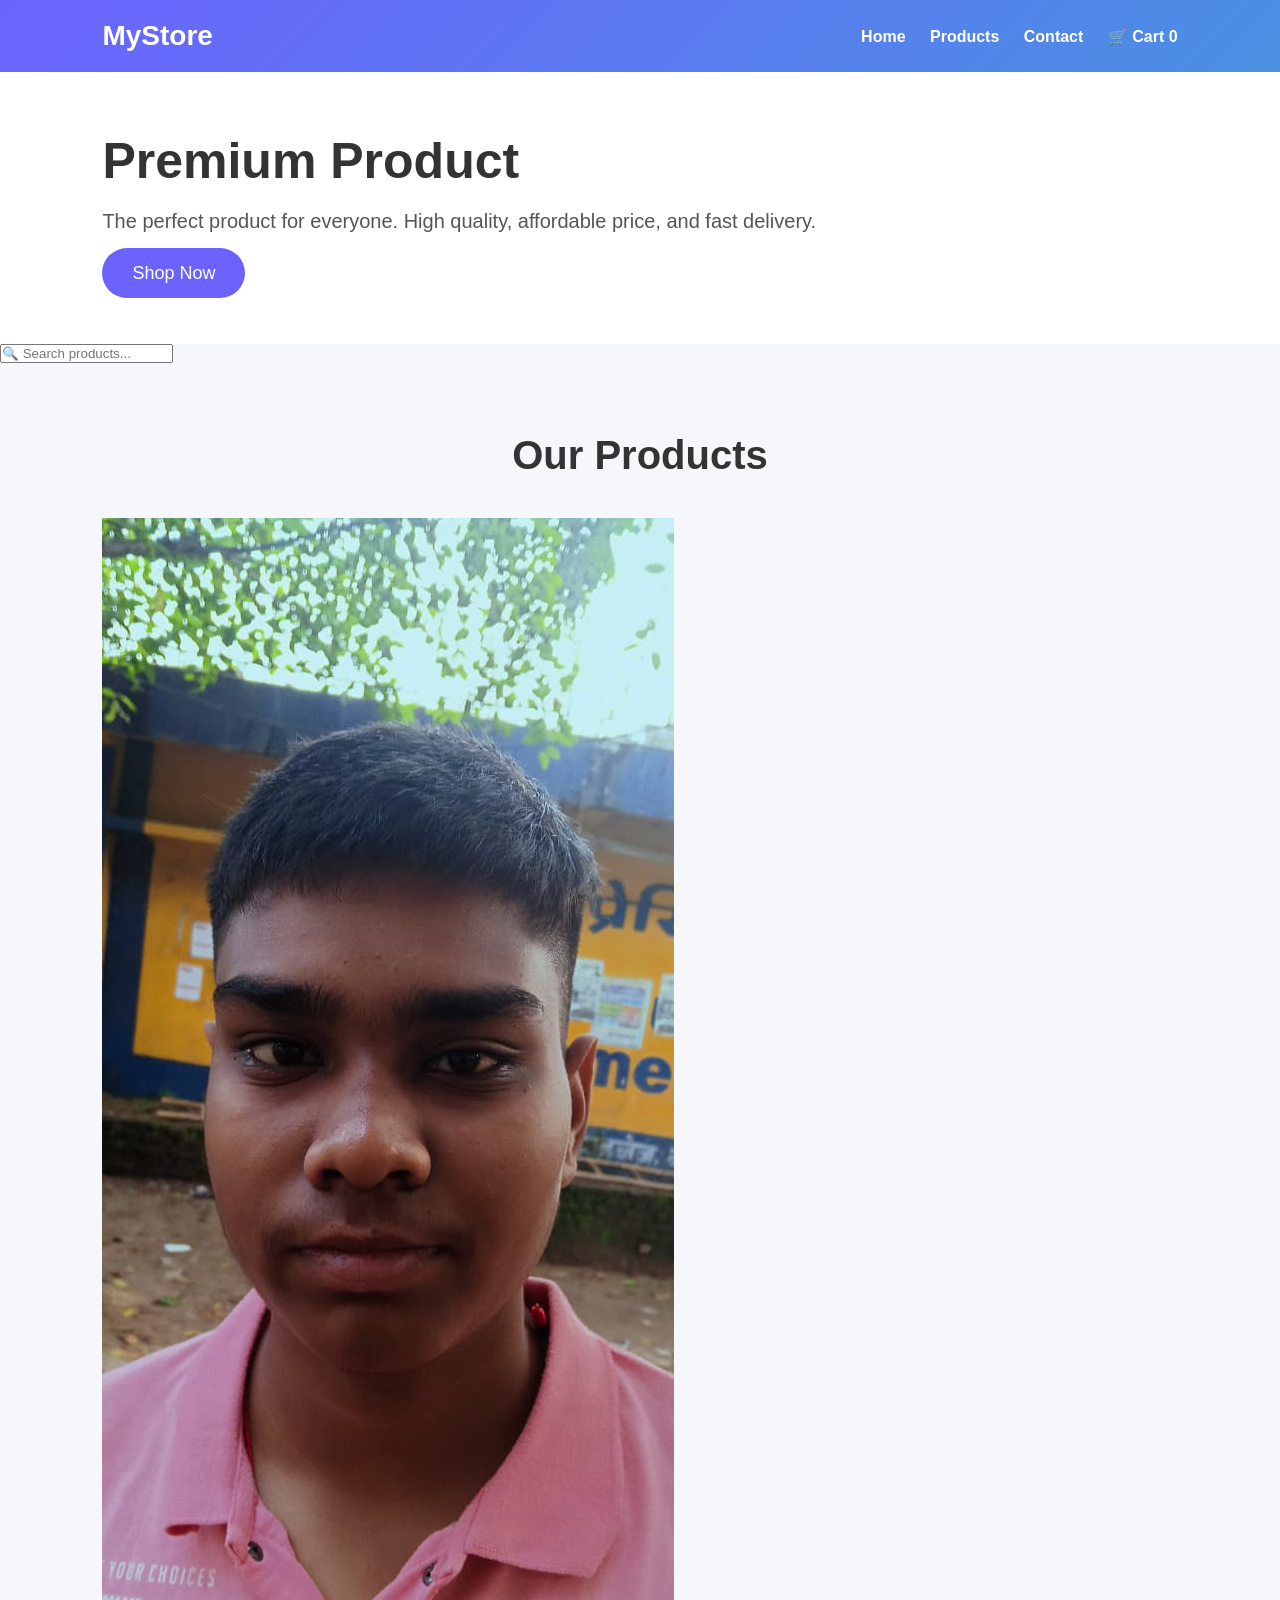
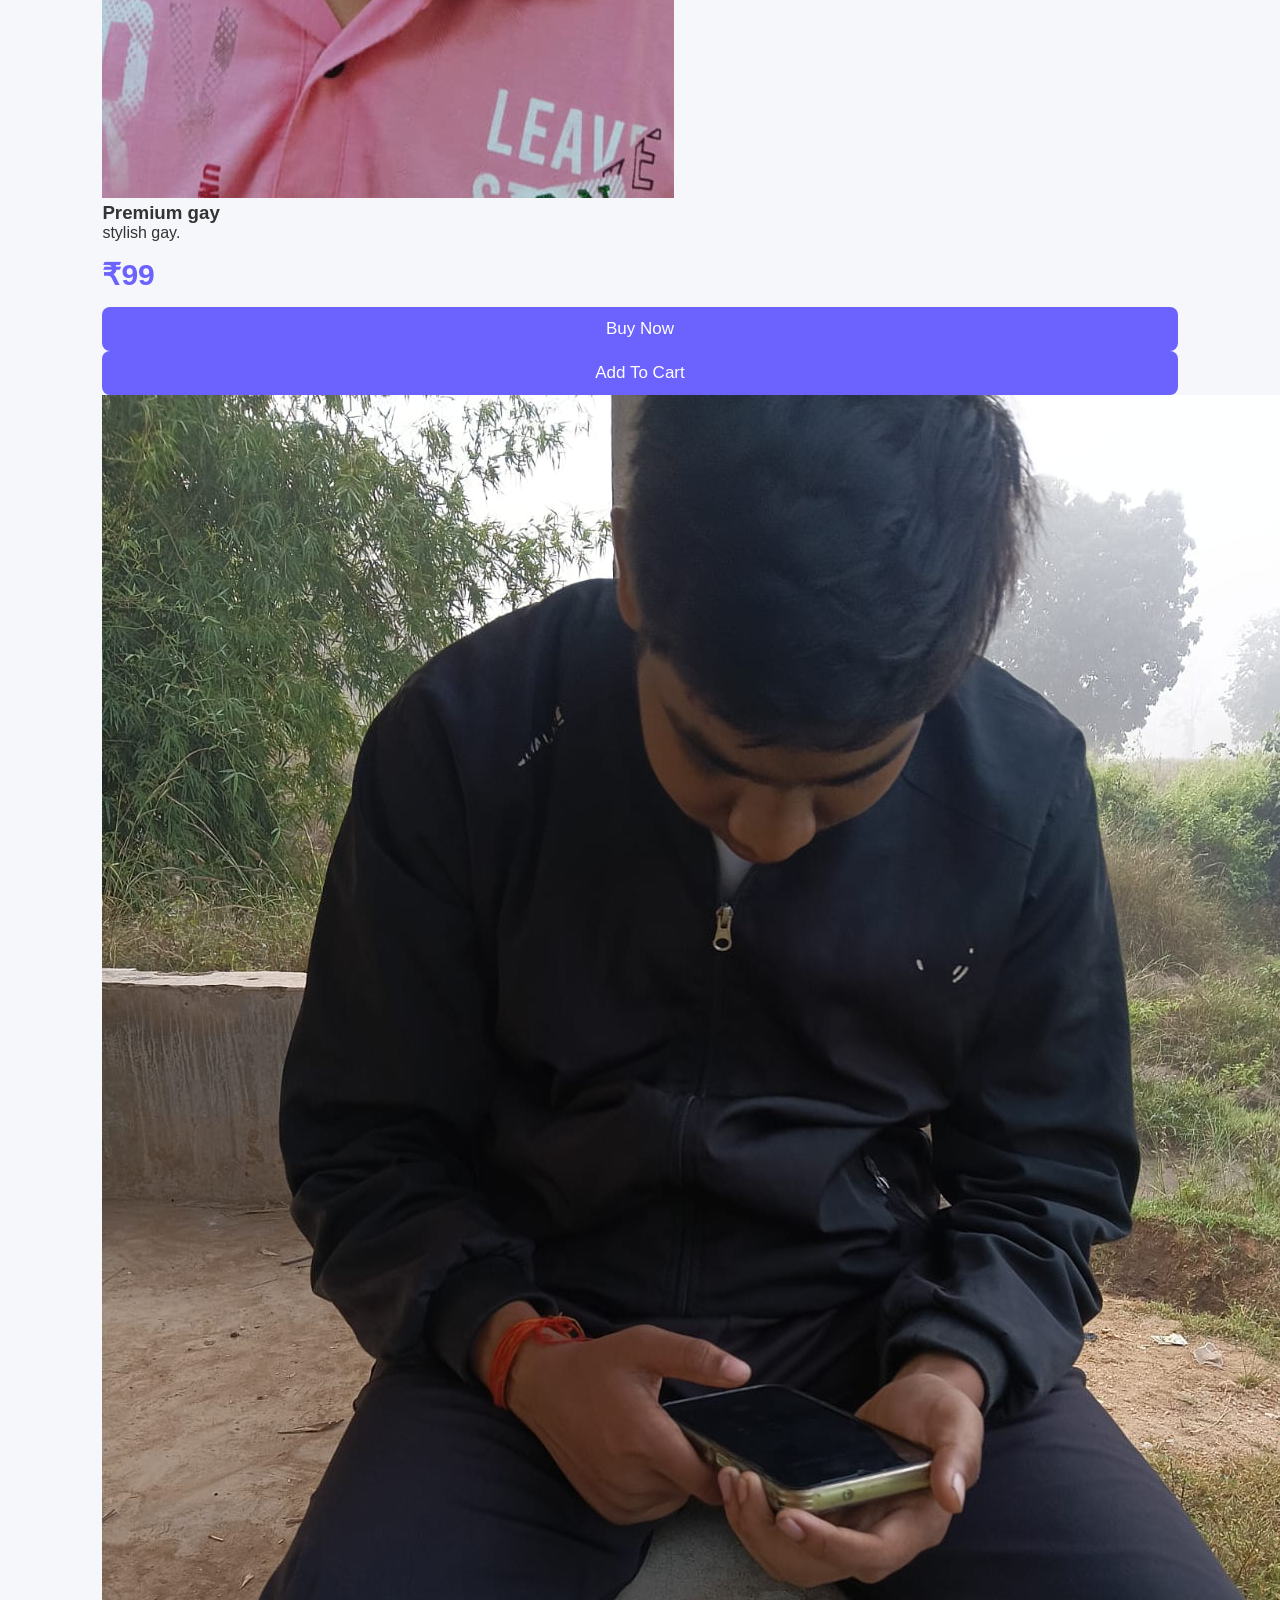
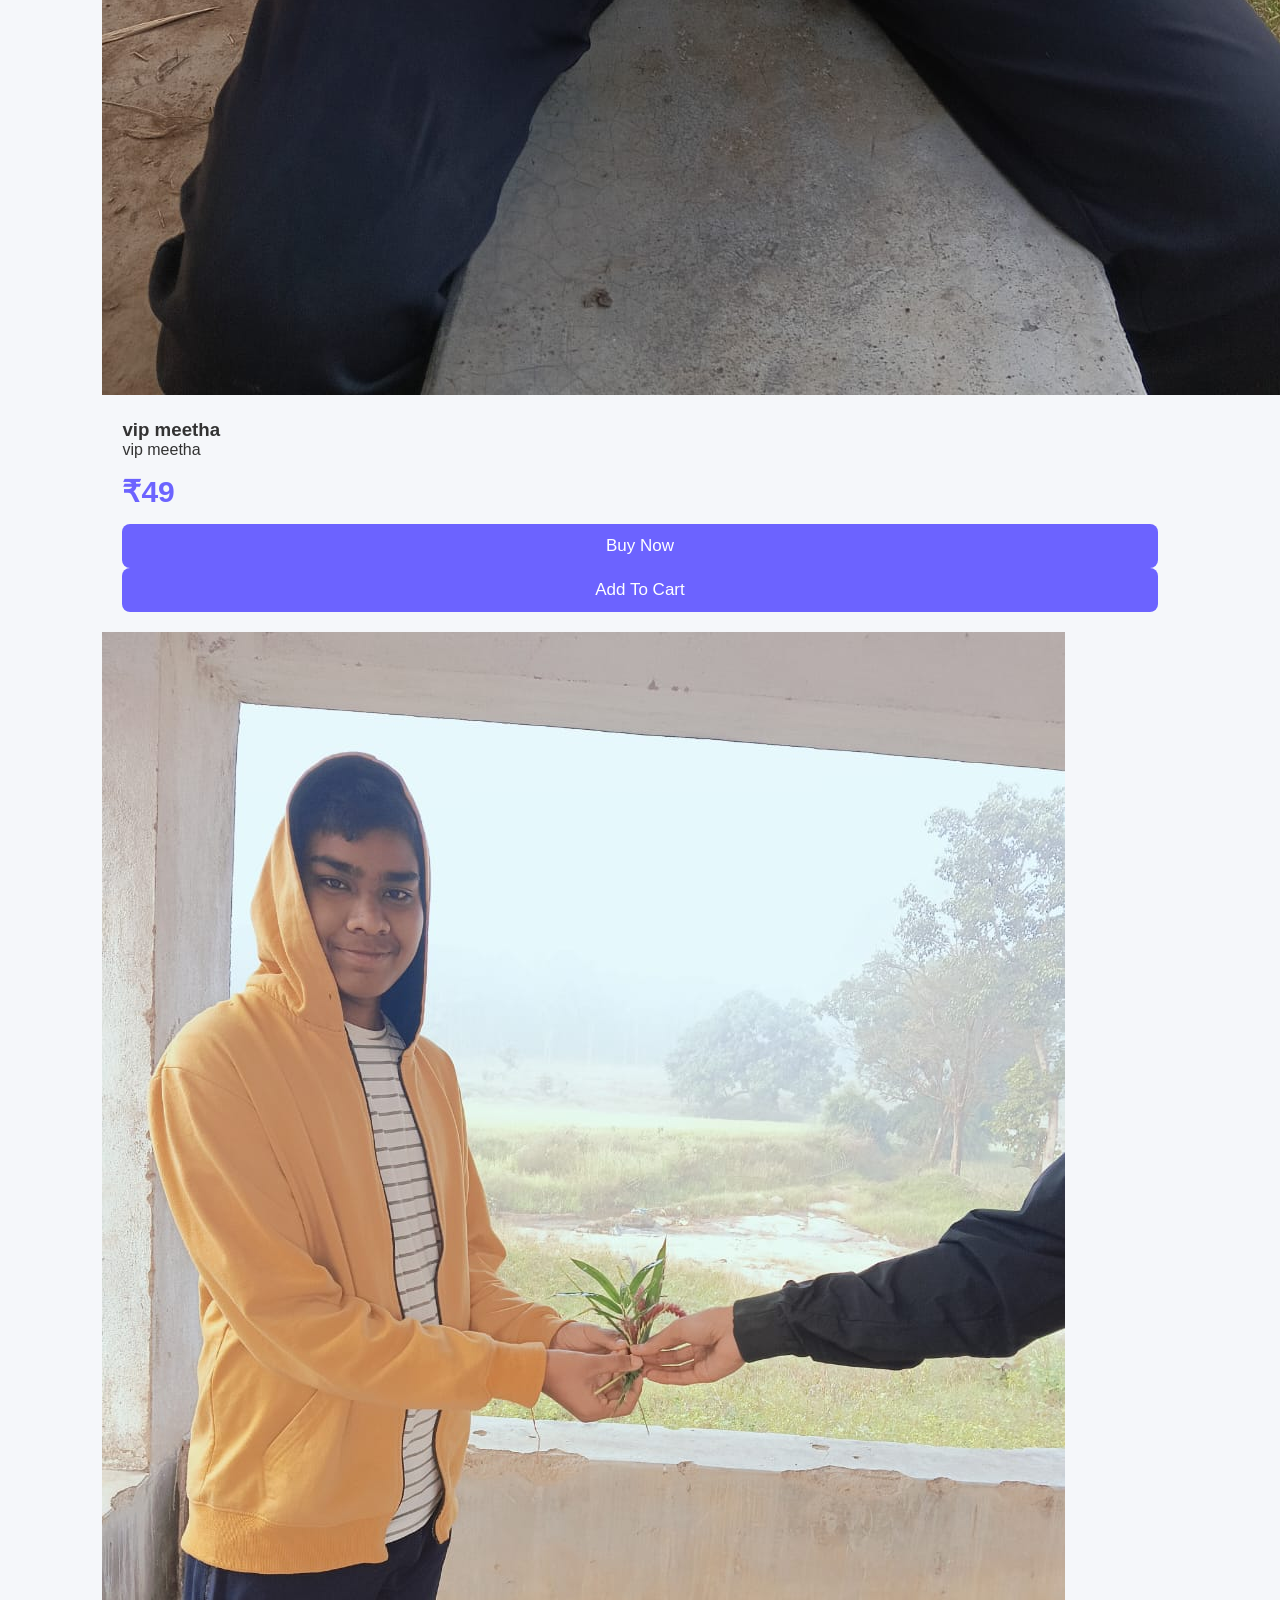
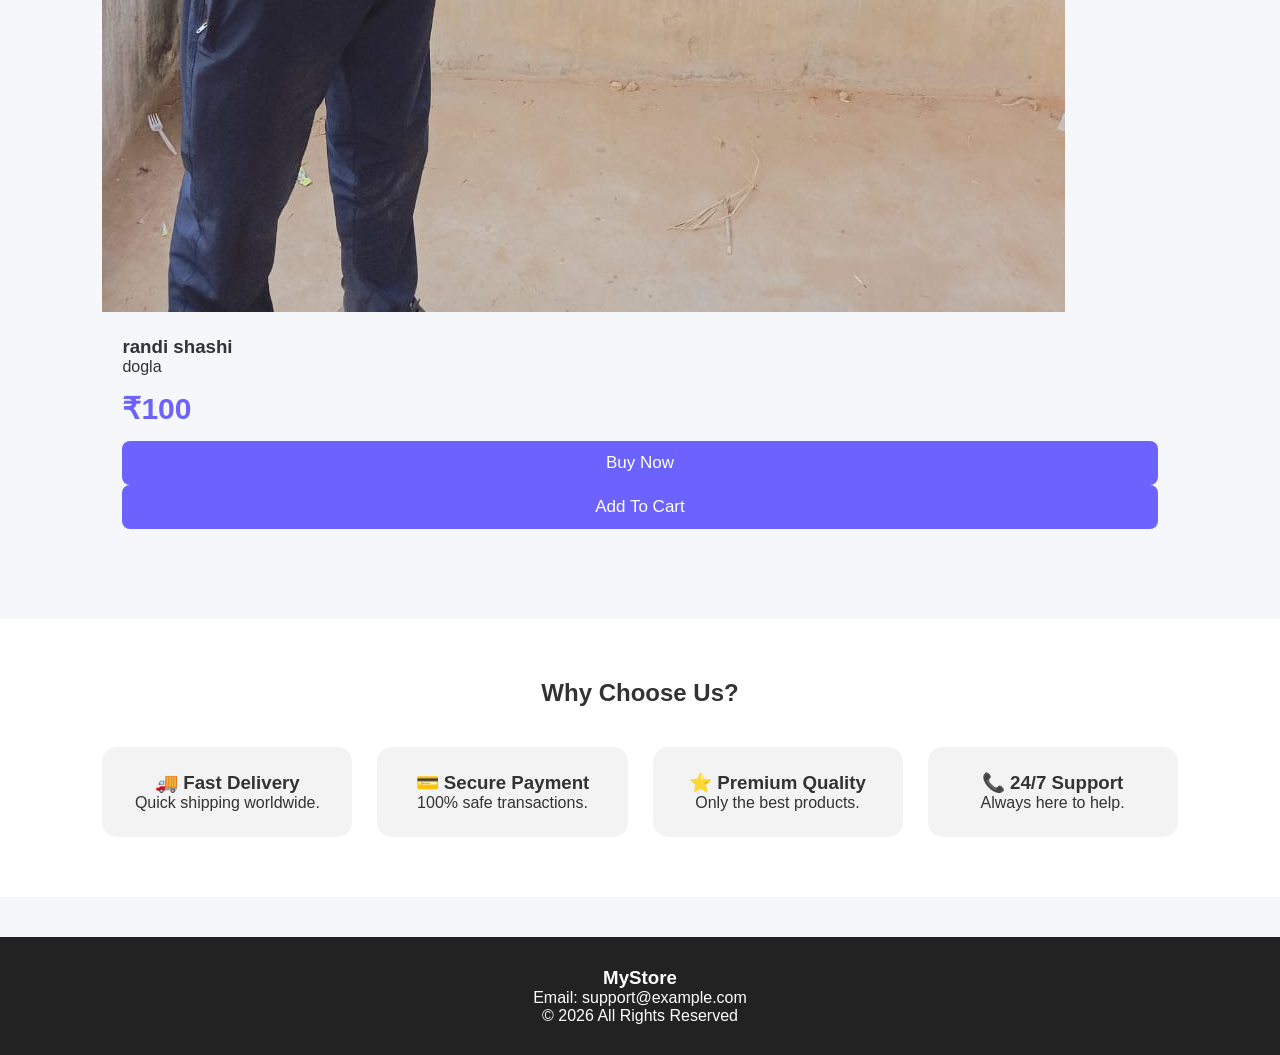
==== index.html @ 614d738a "Add website files" ====
<!DOCTYPE html>
<html lang="en">
<head>
<meta charset="UTF-8">
<meta name="viewport" content="width=device-width, initial-scale=1.0">

<title>Product Store</title>

<style>
*{
margin:0;
padding:0;
box-sizing:border-box;
font-family:Arial,sans-serif;
}

body{
background:#f5f7fa;
color:#333;
}

header{
background:linear-gradient(135deg,#6C63FF,#4A90E2);
color:white;
padding:20px 8%;
display:flex;
justify-content:space-between;
align-items:center;
position:sticky;
top:0;
}

.logo{
font-size:28px;
font-weight:bold;
}

nav a{
color:white;
text-decoration:none;
margin-left:20px;
font-weight:bold;
}

.hero{
display:flex;
flex-wrap:wrap;
align-items:center;
justify-content:center;
padding:60px 8%;
background:white;
}

.hero-text{
flex:1;
min-width:300px;
}

.hero-text h1{
font-size:50px;
margin-bottom:20px;
}

.hero-text p{
font-size:20px;
margin-bottom:30px;
color:#555;
}

.hero img{
width:400px;
max-width:100%;
}

.btn{
background:#6C63FF;
color:white;
padding:15px 30px;
text-decoration:none;
border-radius:30px;
font-size:18px;
transition:.3s;
}

.btn:hover{
background:#4A90E2;
}

.products{
padding:70px 8%;
}

.products h2{
text-align:center;
margin-bottom:40px;
font-size:40px;
}

.grid{
display:grid;
grid-template-columns:repeat(auto-fit,minmax(280px,1fr));
gap:30px;
}

.card{
background:white;
border-radius:15px;
overflow:hidden;
box-shadow:0 10px 20px rgba(0,0,0,.1);
transition:.3s;
}

.card:hover{
transform:translateY(-8px);
}

.card img{
width:100%;
height:250px;
object-fit:cover;
}

.card-content{
padding:20px;
}

.price{
font-size:30px;
font-weight:bold;
color:#6C63FF;
margin:15px 0;
}

.buy{
width:100%;
padding:12px;
border:none;
background:#6C63FF;
color:white;
font-size:17px;
border-radius:8px;
cursor:pointer;
}

.buy:hover{
background:#4A90E2;
}

.features{
padding:60px 8%;
background:white;
text-align:center;
}

.feature-grid{
display:grid;
grid-template-columns:repeat(auto-fit,minmax(220px,1fr));
gap:25px;
margin-top:40px;
}

.feature{
background:#f3f3f3;
padding:25px;
border-radius:15px;
}

footer{
background:#222;
color:white;
text-align:center;
padding:30px;
margin-top:40px;
}

.popup{
position:fixed;
top:50%;
left:50%;
transform:translate(-50%,-50%);
background:white;
padding:30px;
border-radius:15px;
display:none;
box-shadow:0 10px 30px rgba(0,0,0,.3);
text-align:center;
z-index:100;
}

.popup button{
margin-top:20px;
padding:10px 20px;
border:none;
background:#6C63FF;
color:white;
cursor:pointer;
}
</style>

</head>
<body>

<header class="navbar">

    <div class="logo">MyStore</div>

    <nav>
        <a href="index.html">Home</a>
        <a href="products.html">Products</a>
        <a href="contact.html">Contact</a>
        <a href="cart.html">
            🛒 Cart
            <span id="cart-count">0</span>
        </a>
    </nav>

</header>

<section class="hero">

    <div class="hero-text">

        <h1>Premium Product</h1>

        <p>
            The perfect product for everyone.
            High quality, affordable price,
            and fast delivery.
        </p>

        <a href="#products" class="btn">Shop Now</a>

    </div>


</section>

<!-- Search Bar -->
<section class="search-box">

    <input
        type="text"
        id="search"
        placeholder="🔍 Search products..."
        onkeyup="searchProducts()">

</section>

<!-- Products -->
<section class="products" id="products">

<h2>Our Products</h2>

<div class="card product-card" data-category="gay"></div>
<img src="images/product1.jpeg" alt="gay">

<h3>Premium gay</h3>

<p>stylish gay.</p>

<div class="price">₹99</div>

<button class="buy" onclick="buyNow()">Buy Now</button>
<button class="buy"
onclick="addCart('gay',99,'images/product1.jpg')">
Add To Cart
</button>

</div>

</div>

<div class="card product-card" data-category="meetha"></div>
<img src="images/product2.jpeg" alt="meetha">
<div class="card-content">

<h3>vip meetha</h3>

<p>vip meetha</p>

<div class="price">₹49</div>

<button class="buy" onclick="buyNow()">Buy Now</button>
<button class="buy"
onclick="addCart('meetha',149,'images/product2.jpg')">
Add To Cart
</button>

</div>

</div>

<div class="card product-card" data-category="randi"></div>
<img src="images/product3.jpeg" alt="randi">

<div class="card-content">

<h3>randi shashi</h3>

<p>dogla </p>

<div class="price">₹100</div>

<button class="buy" onclick="buyNow()">Buy Now</button>
<button class="buy"
onclick="addCart('randi',100,'images/product3.jpg')">
Add To Cart
</button>


</div>

</div>

</div>

</section>

<section class="features">

<h2>Why Choose Us?</h2>

<div class="feature-grid">

<div class="feature">
<h3>🚚 Fast Delivery</h3>
<p>Quick shipping worldwide.</p>
</div>

<div class="feature">
<h3>💳 Secure Payment</h3>
<p>100% safe transactions.</p>
</div>

<div class="feature">
<h3>⭐ Premium Quality</h3>
<p>Only the best products.</p>
</div>

<div class="feature">
<h3>📞 24/7 Support</h3>
<p>Always here to help.</p>
</div>

</div>

</section>

<footer>

<h3>MyStore</h3>

<p>Email: support@example.com</p>

<p>© 2026 All Rights Reserved</p>

</footer>

<div class="popup" id="popup">

<h2>Thank You!</h2>

<p>Your order request has been received.</p>

<button onclick="closePopup()">Close</button>

</div>

<script>

function buyNow(){
document.getElementById("popup").style.display="block";
}

function closePopup(){
document.getElementById("popup").style.display="none";
}

</script>

<script src="js/app.js"></script>
</body>
</html>
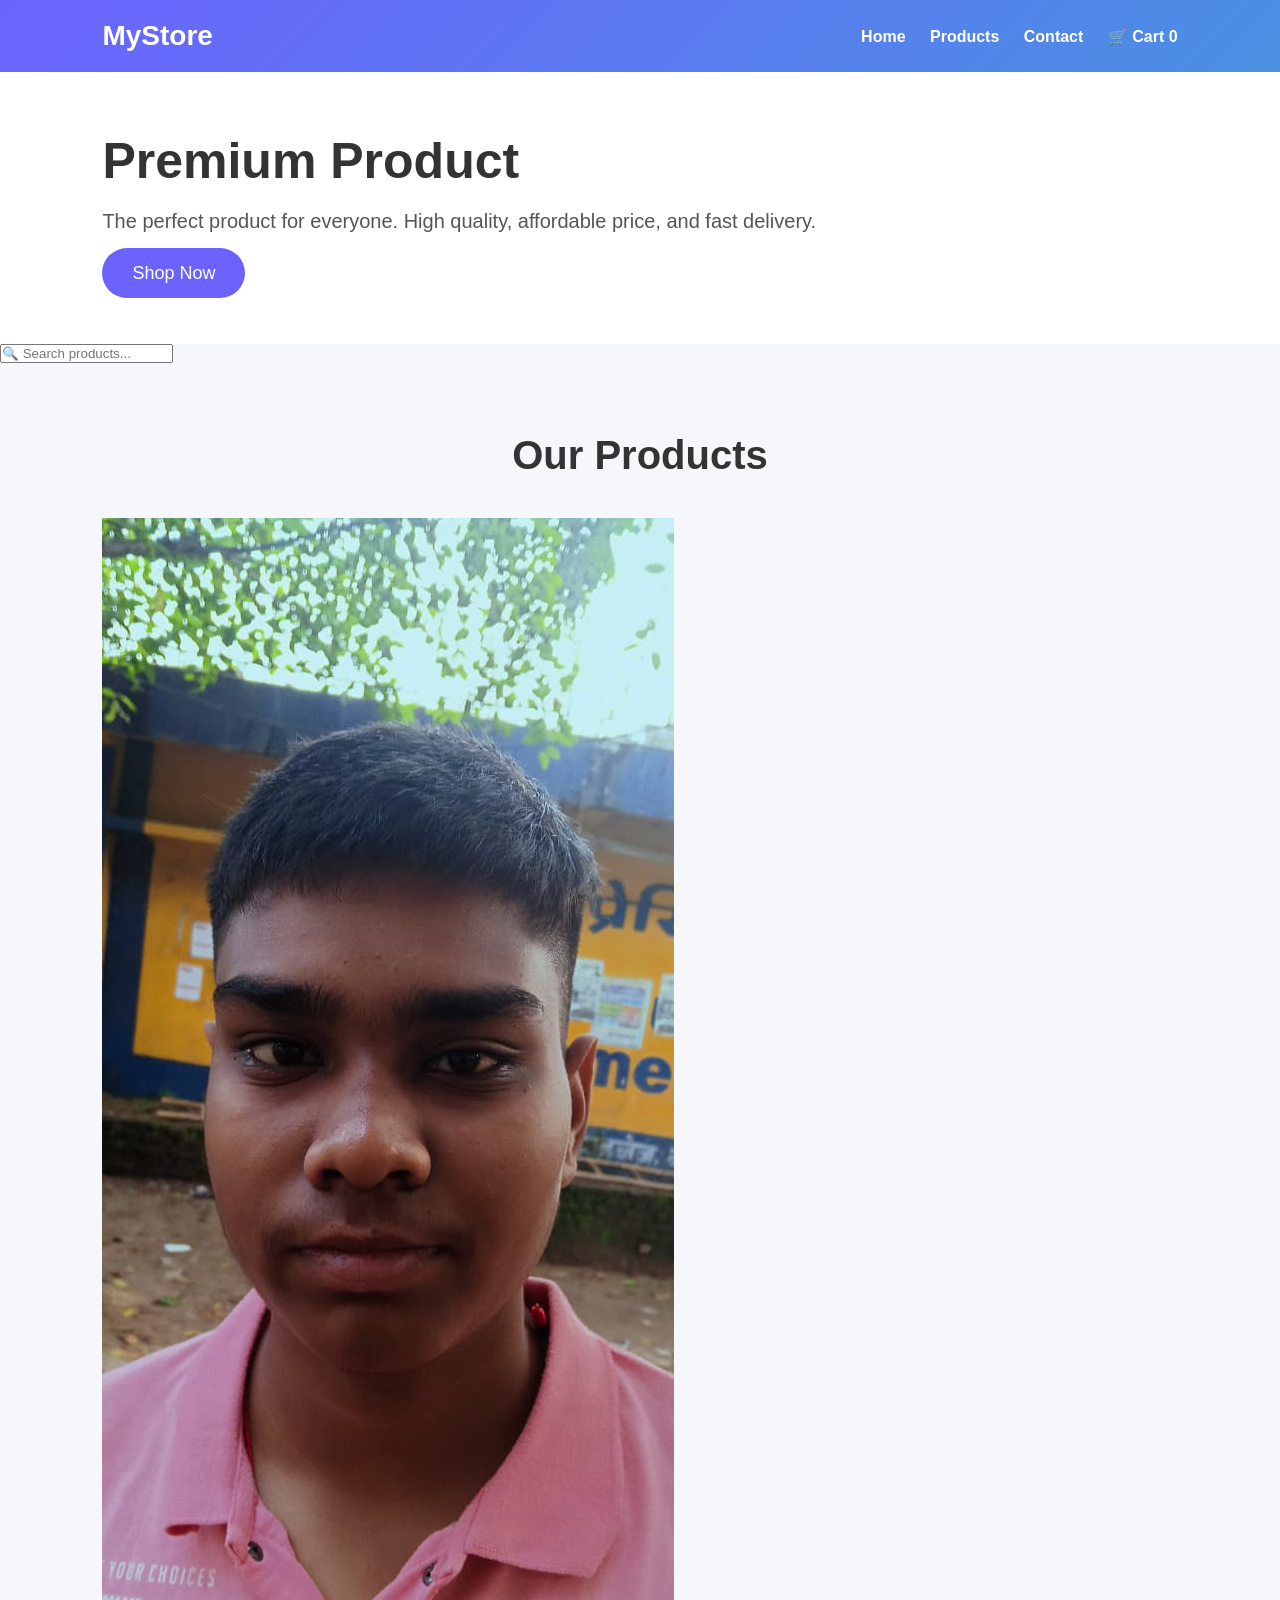
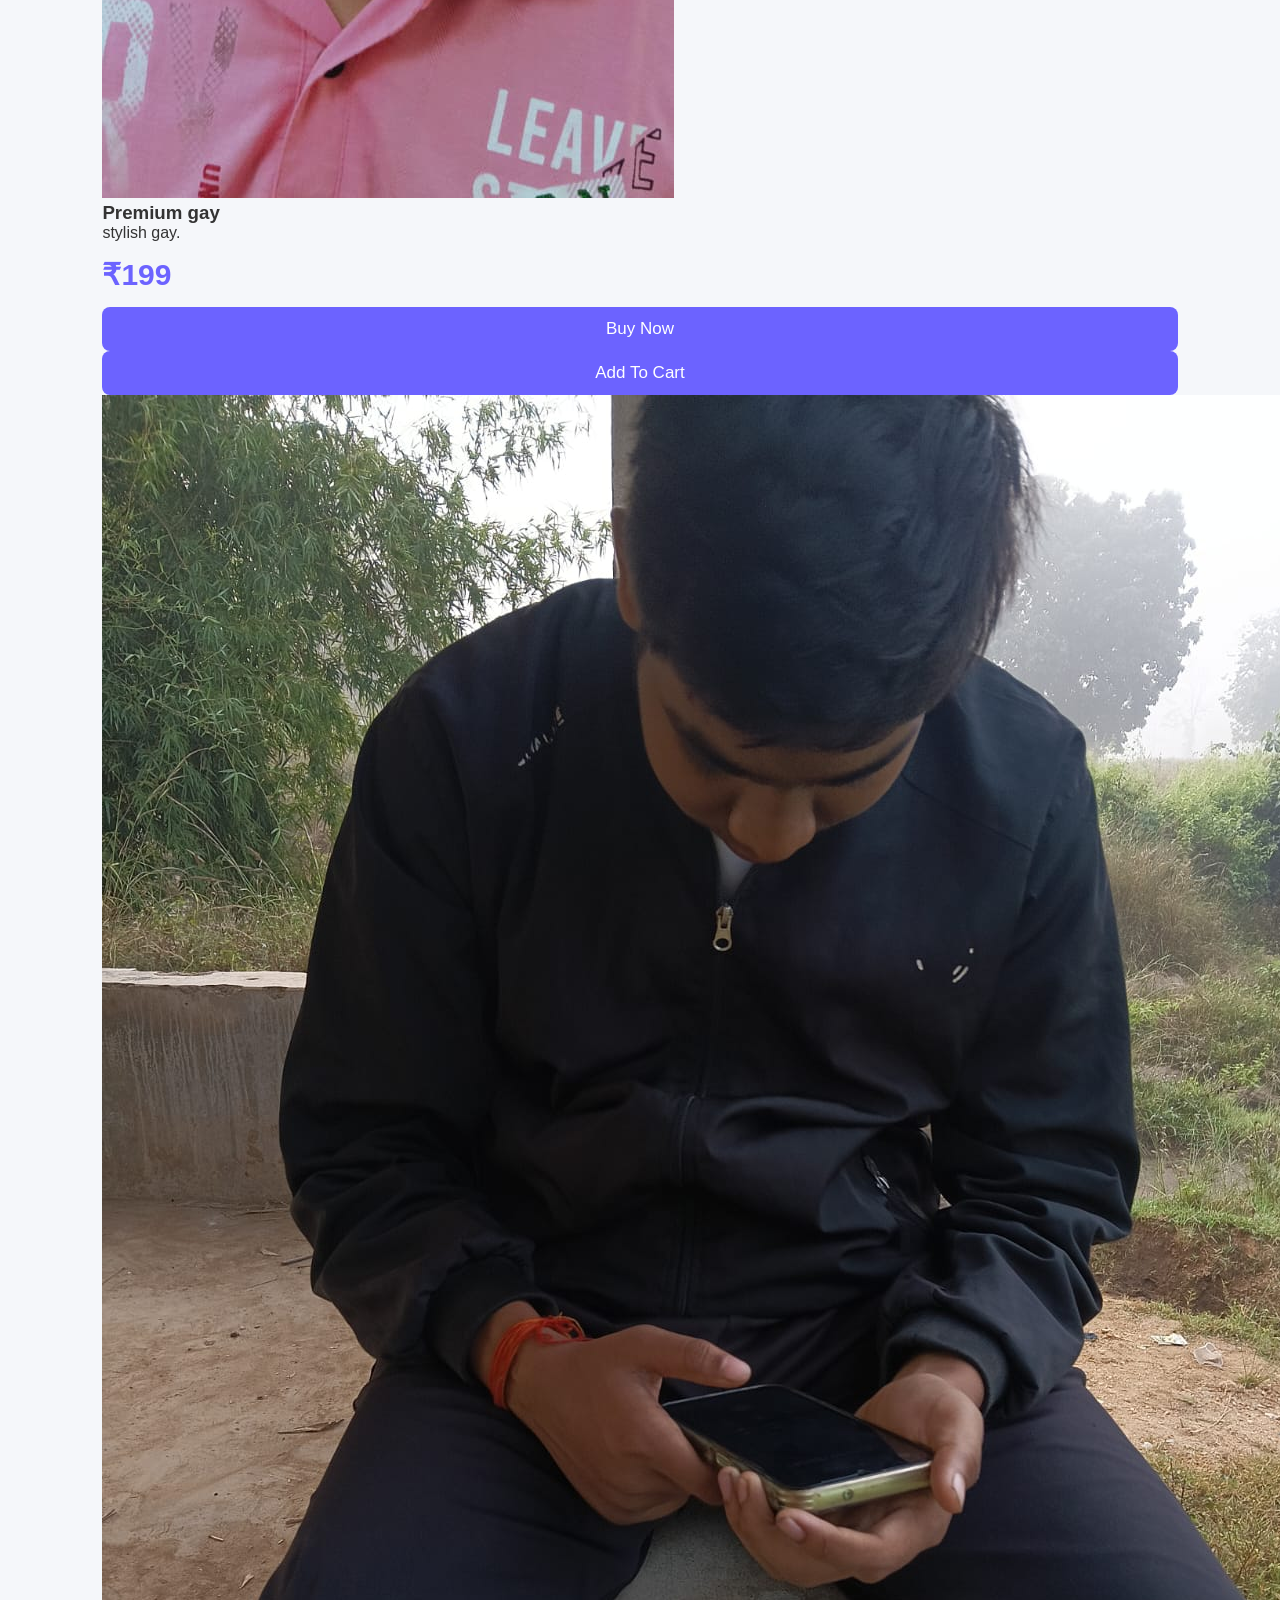
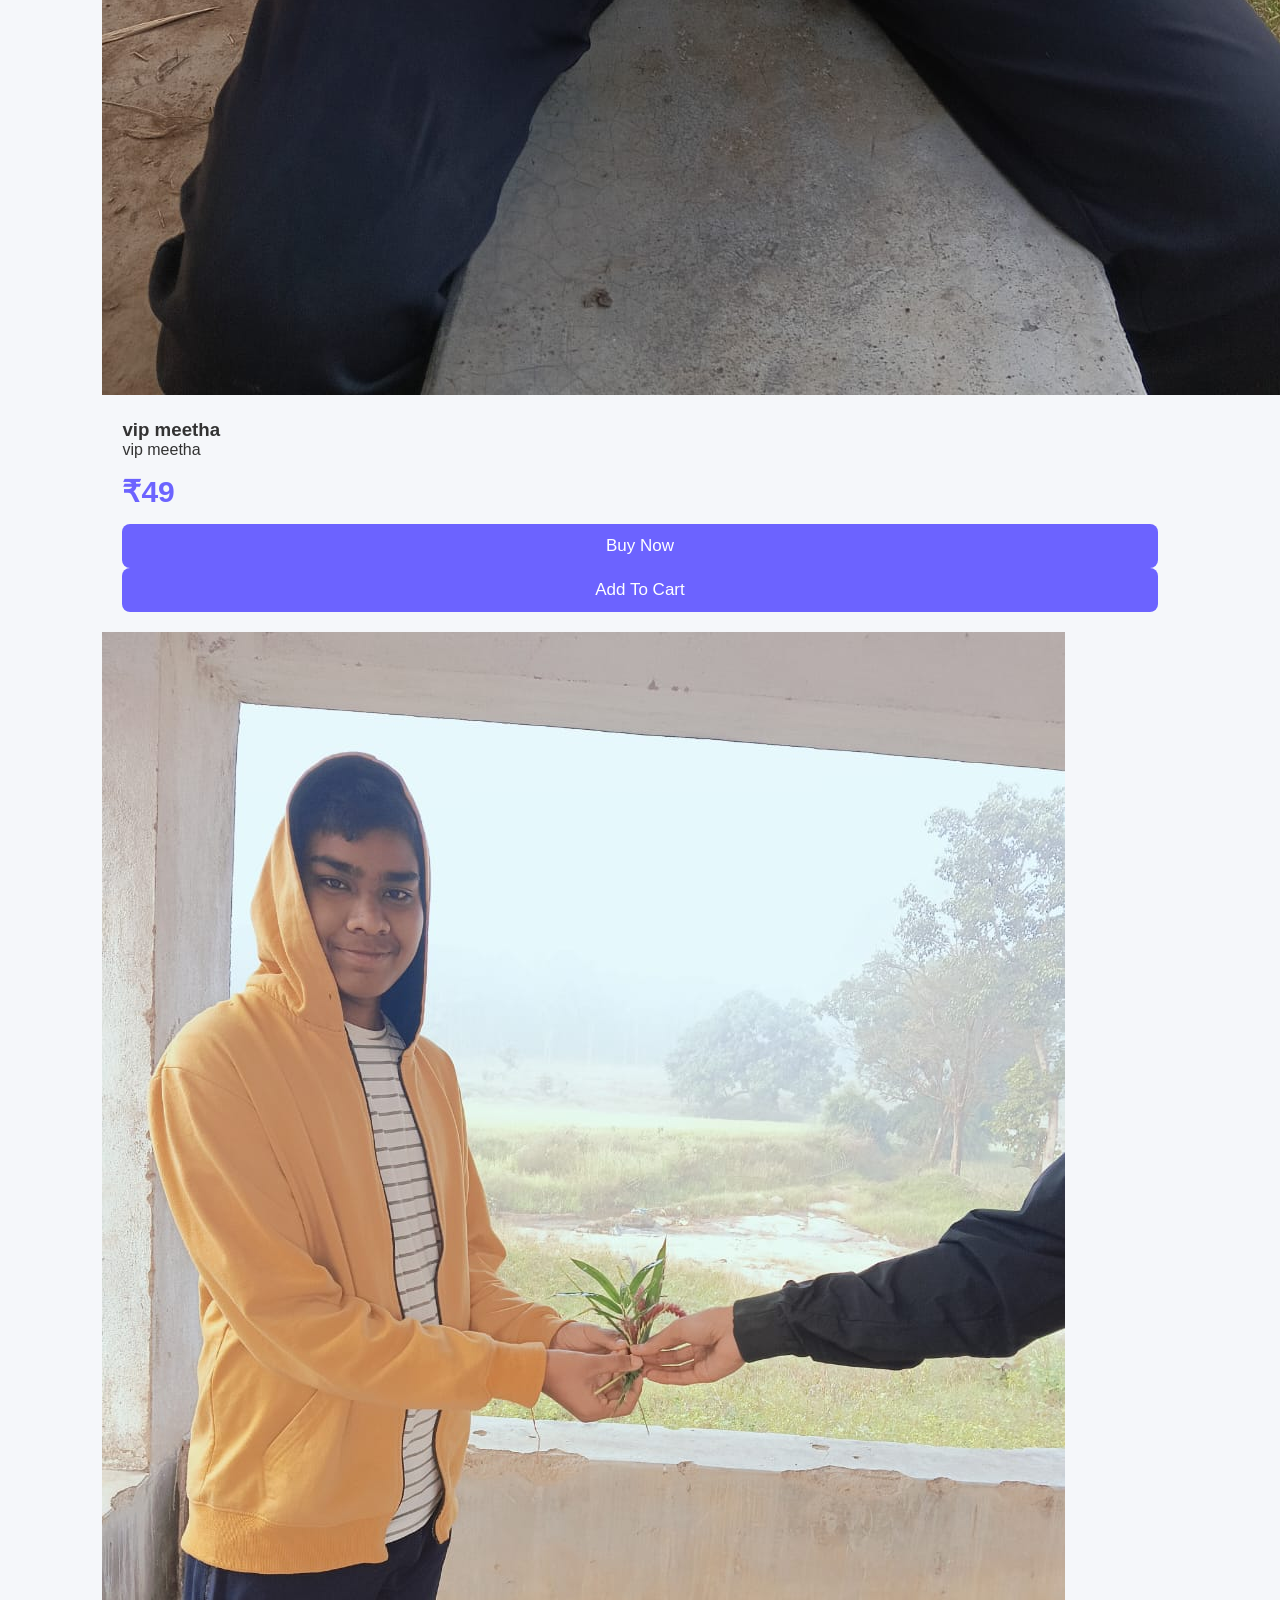
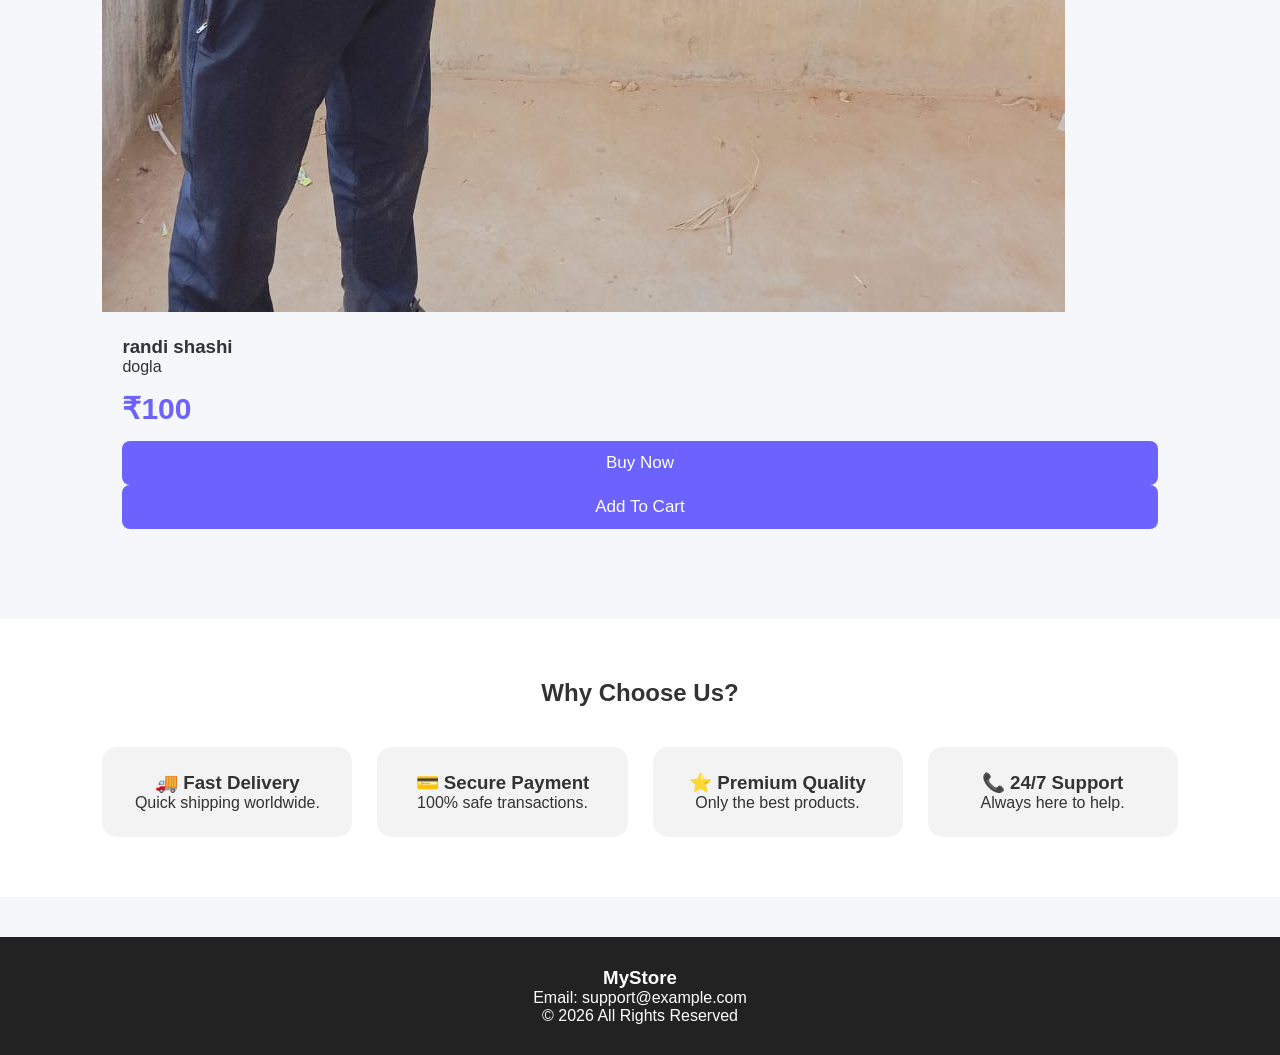
==== commit f53bccff: "Update index.html" ====
--- a/index.html
+++ b/index.html
@@ -258,7 +258,7 @@
 
 <p>stylish gay.</p>
 
-<div class="price">₹99</div>
+<div class="price">₹199</div>
 
 <button class="buy" onclick="buyNow()">Buy Now</button>
 <button class="buy"
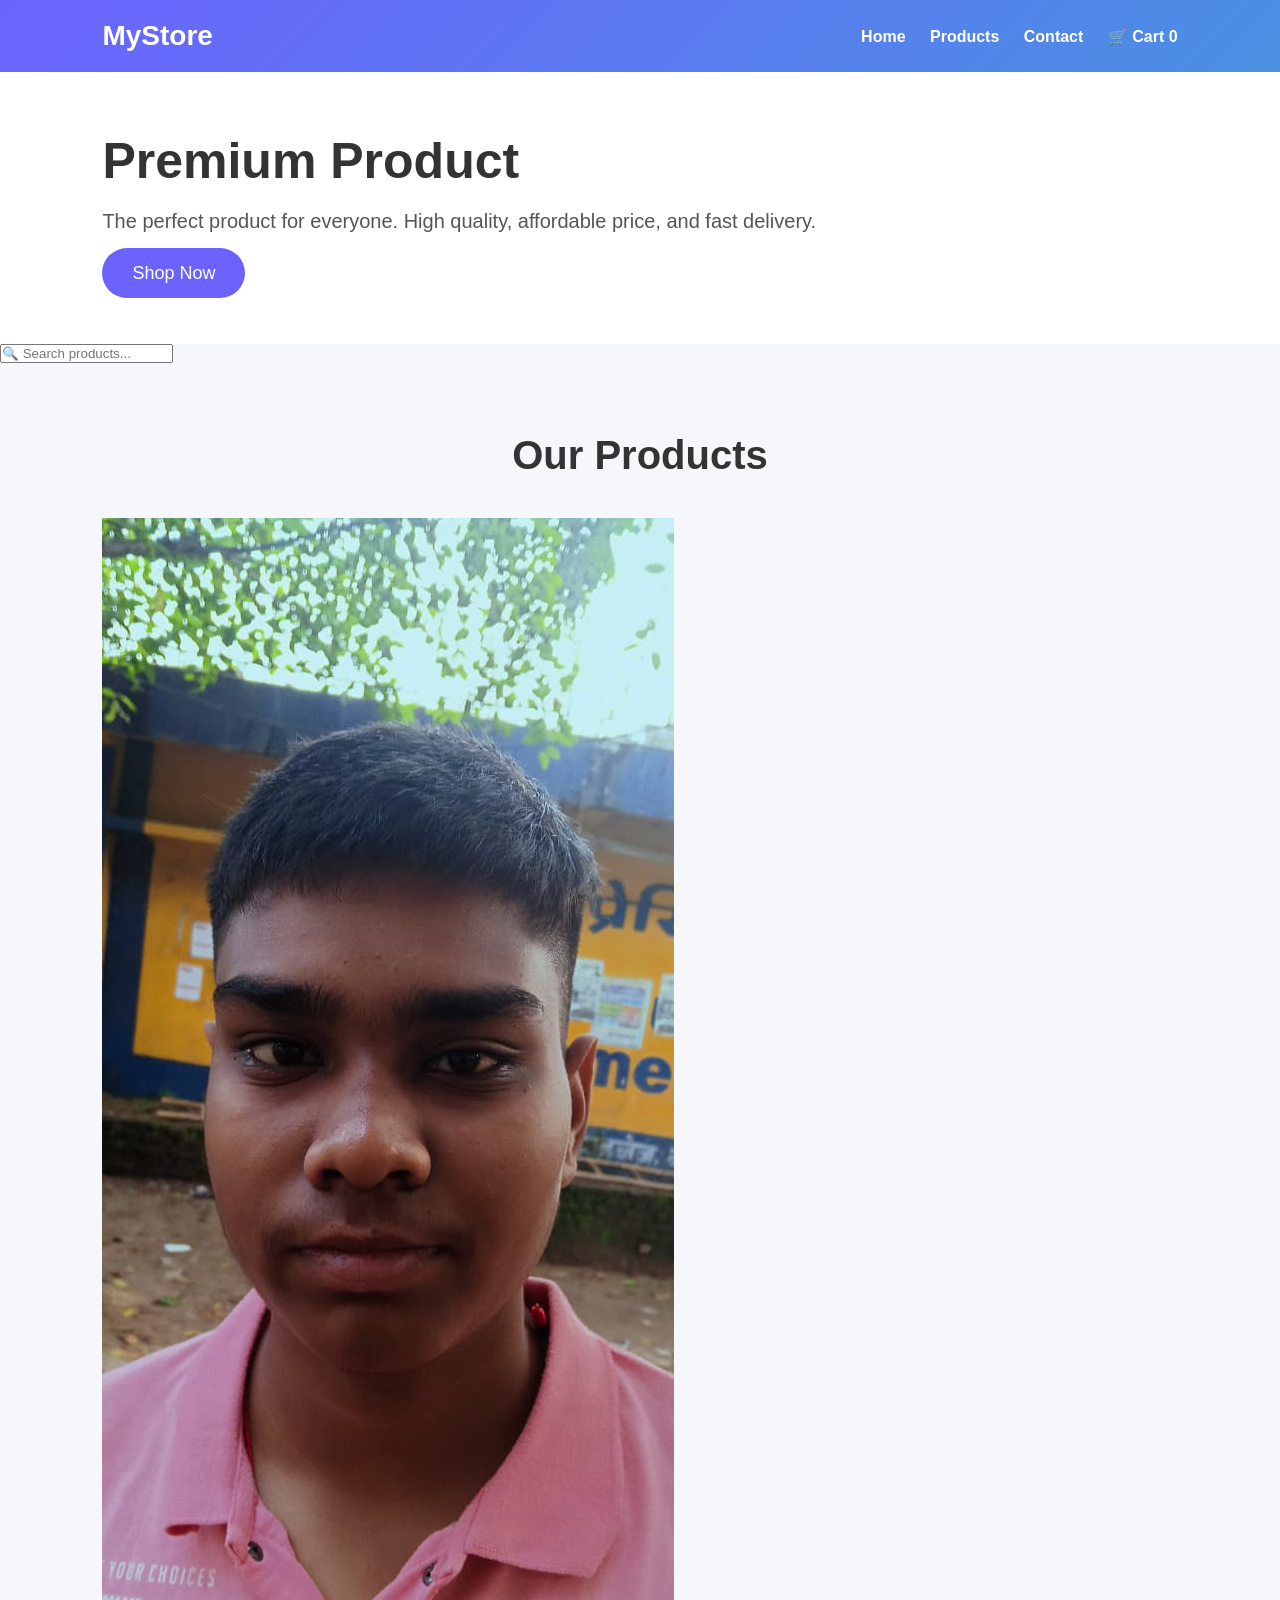
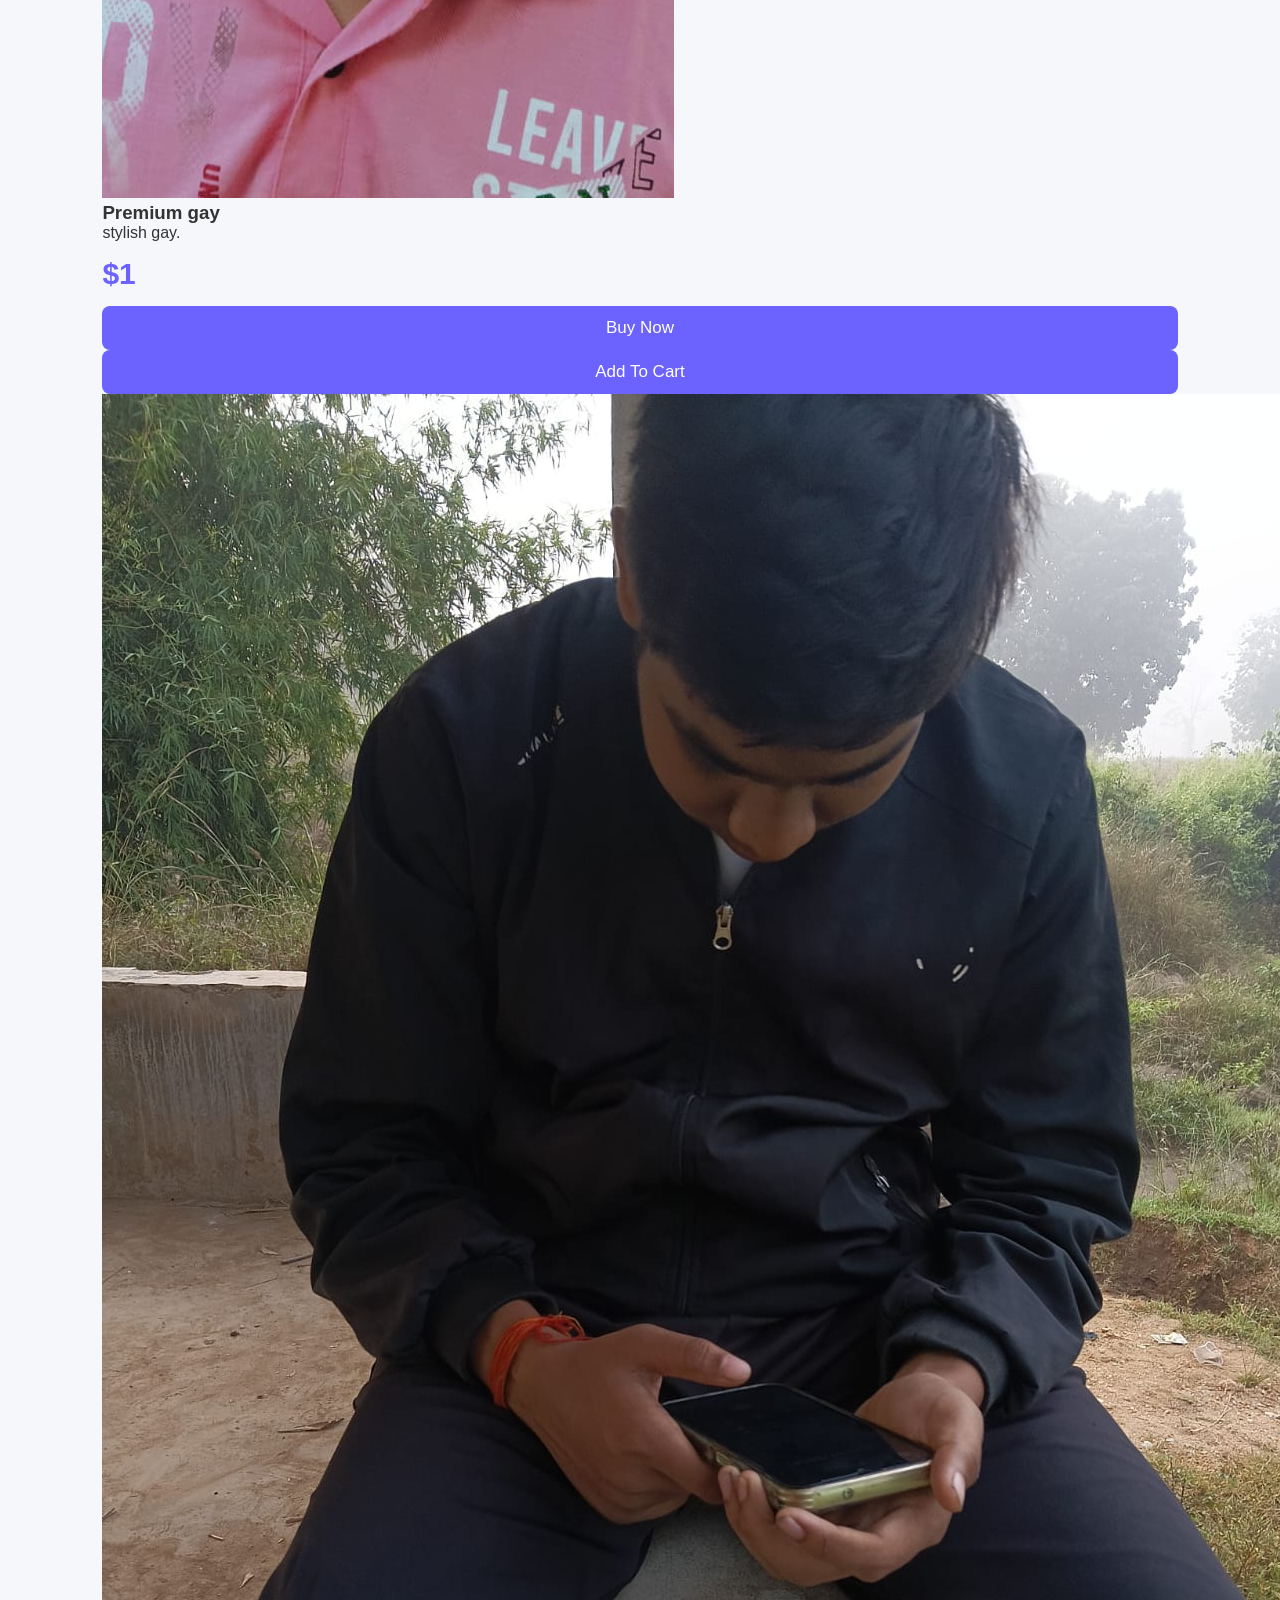
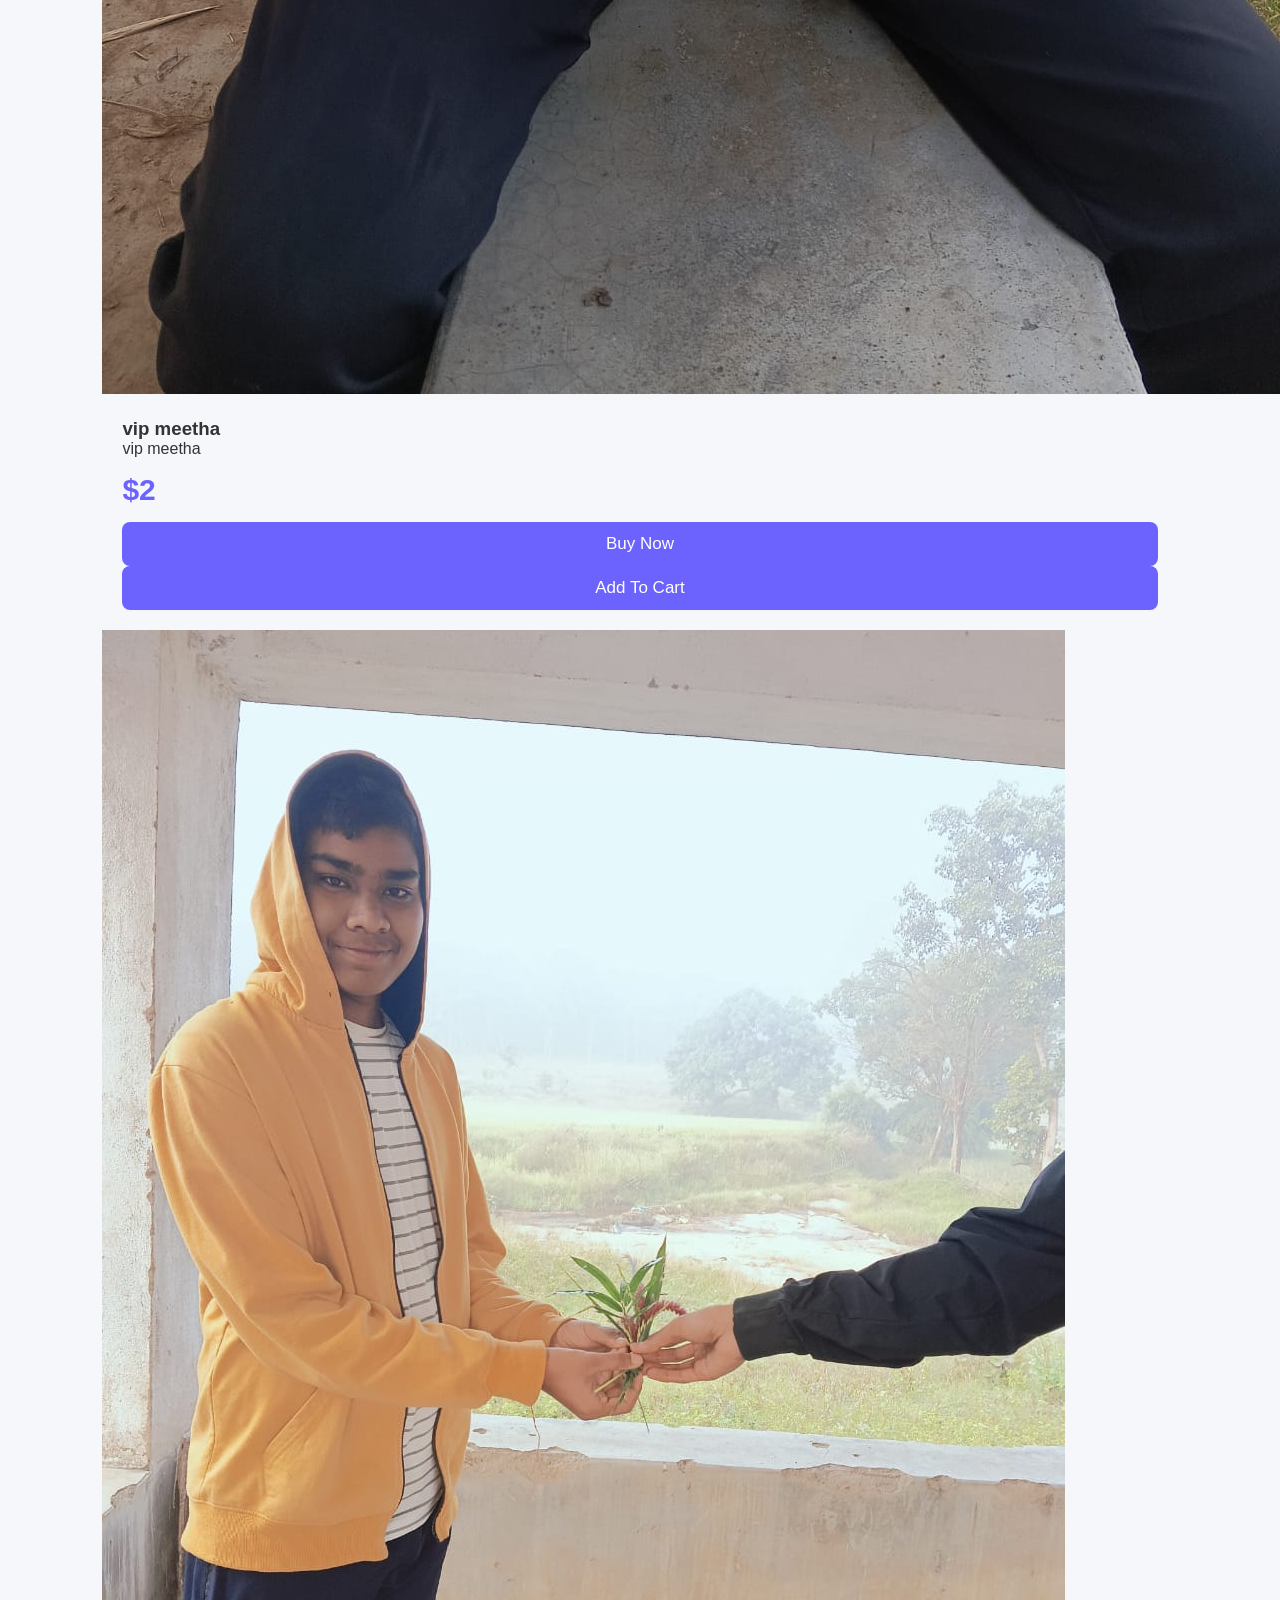
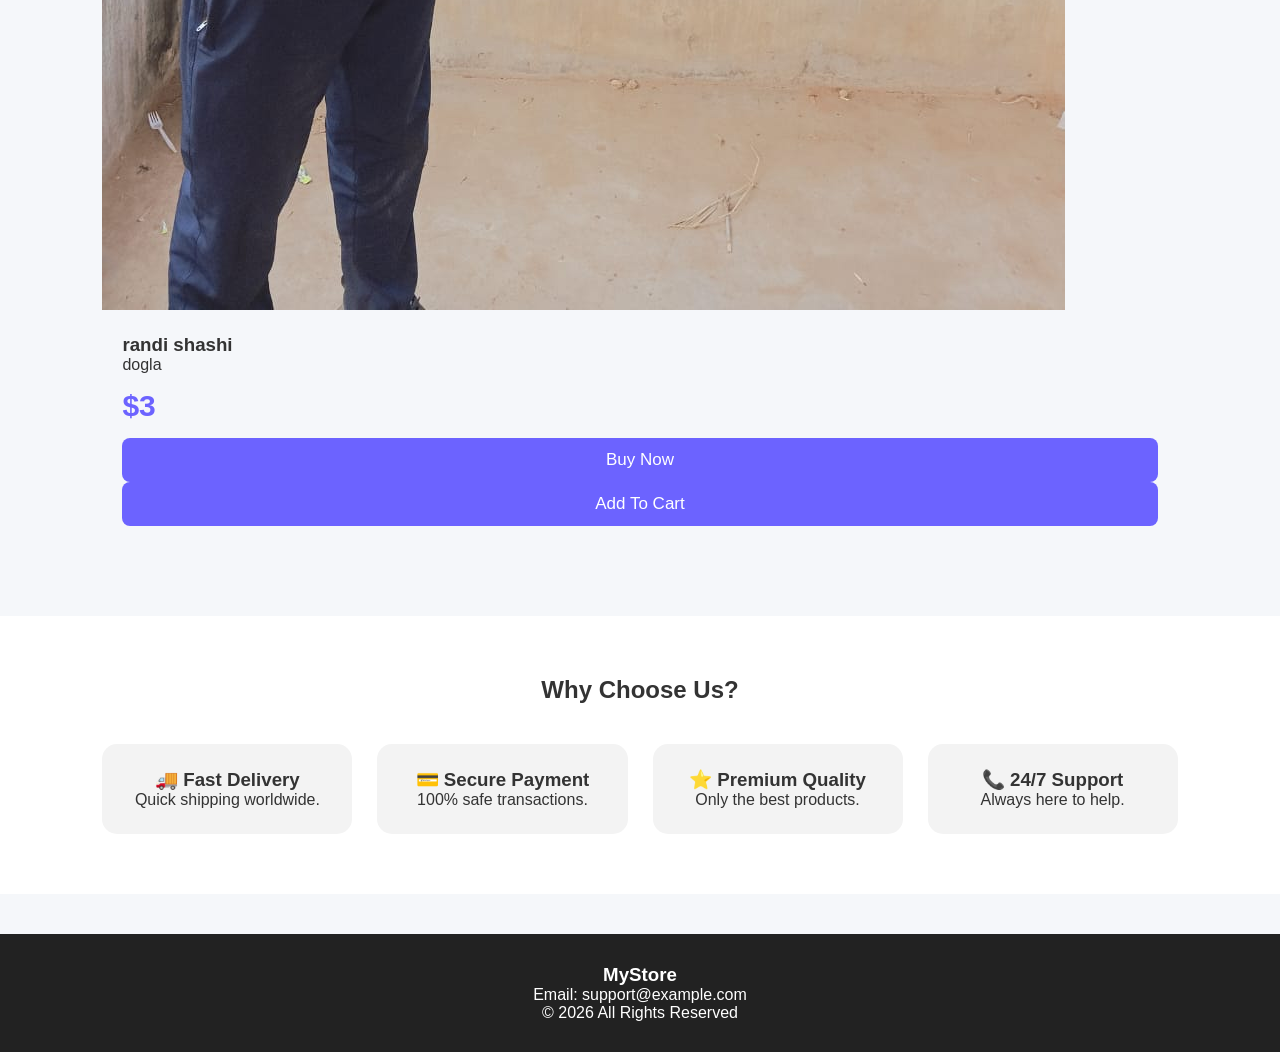
==== commit 2afca4cb: "Update index.html" ====
--- a/index.html
+++ b/index.html
@@ -258,11 +258,11 @@
 
 <p>stylish gay.</p>
 
-<div class="price">₹199</div>
+<div class="price">$1</div>
 
 <button class="buy" onclick="buyNow()">Buy Now</button>
 <button class="buy"
-onclick="addCart('gay',99,'images/product1.jpg')">
+onclick="addCart('gay',1,'images/product1.jpg')">
 Add To Cart
 </button>
 
@@ -278,11 +278,11 @@
 
 <p>vip meetha</p>
 
-<div class="price">₹49</div>
+<div class="price">$2</div>
 
 <button class="buy" onclick="buyNow()">Buy Now</button>
 <button class="buy"
-onclick="addCart('meetha',149,'images/product2.jpg')">
+onclick="addCart('meetha',2,'images/product2.jpg')">
 Add To Cart
 </button>
 
@@ -299,11 +299,11 @@
 
 <p>dogla </p>
 
-<div class="price">₹100</div>
+<div class="price">$3</div>
 
 <button class="buy" onclick="buyNow()">Buy Now</button>
 <button class="buy"
-onclick="addCart('randi',100,'images/product3.jpg')">
+onclick="addCart('randi',3,'images/product3.jpg')">
 Add To Cart
 </button>
 
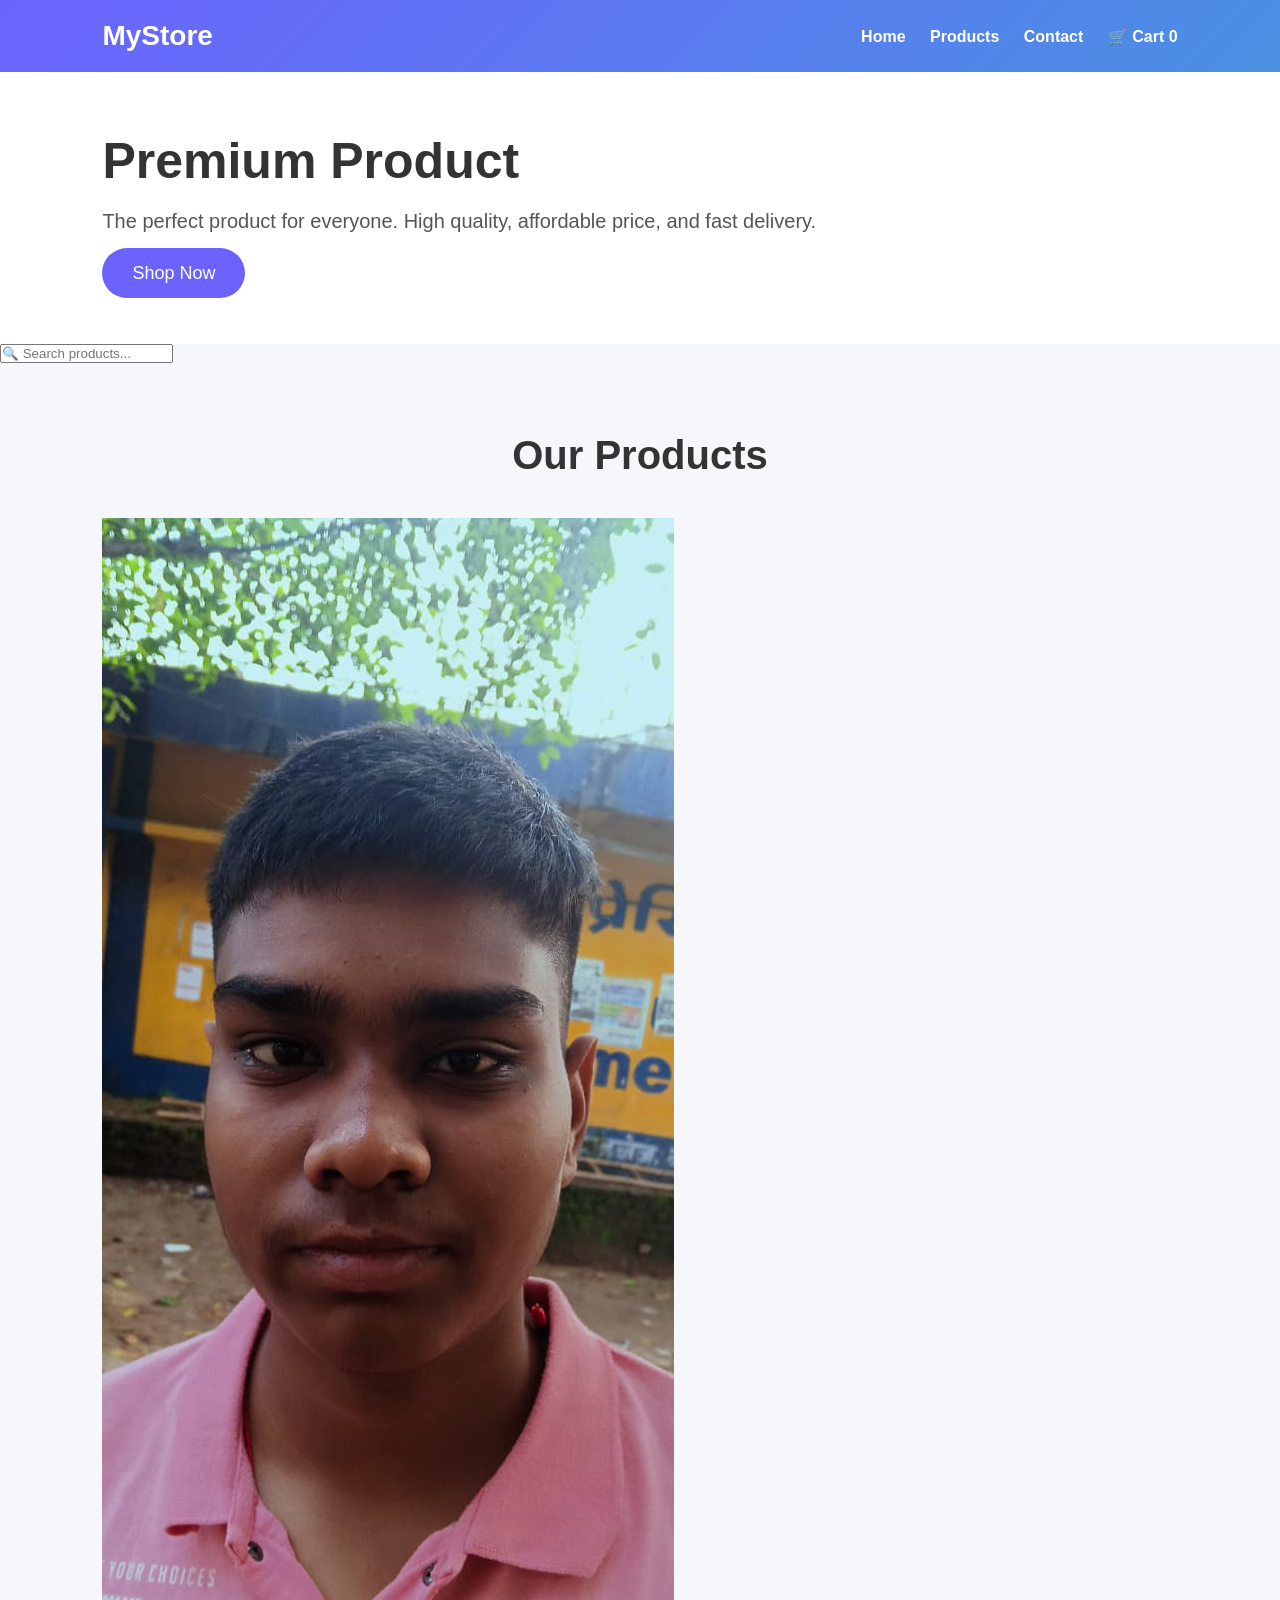
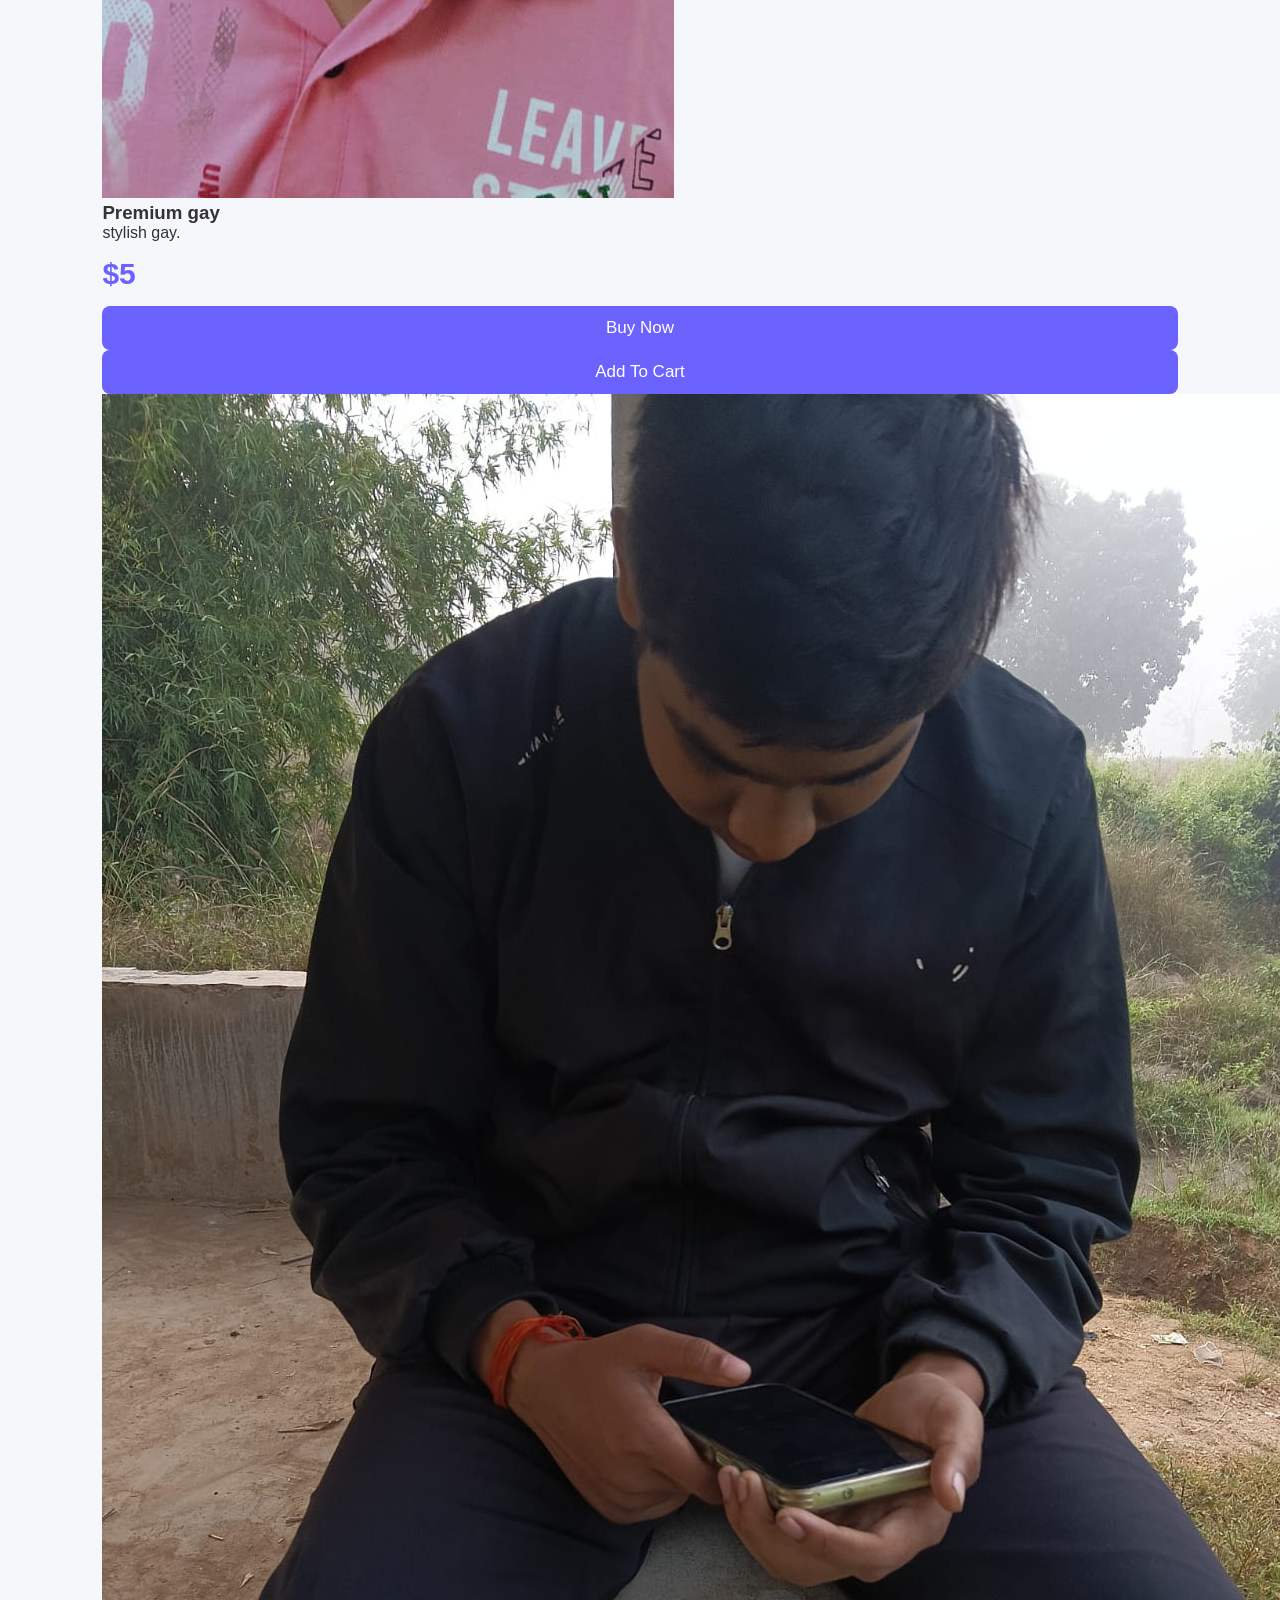
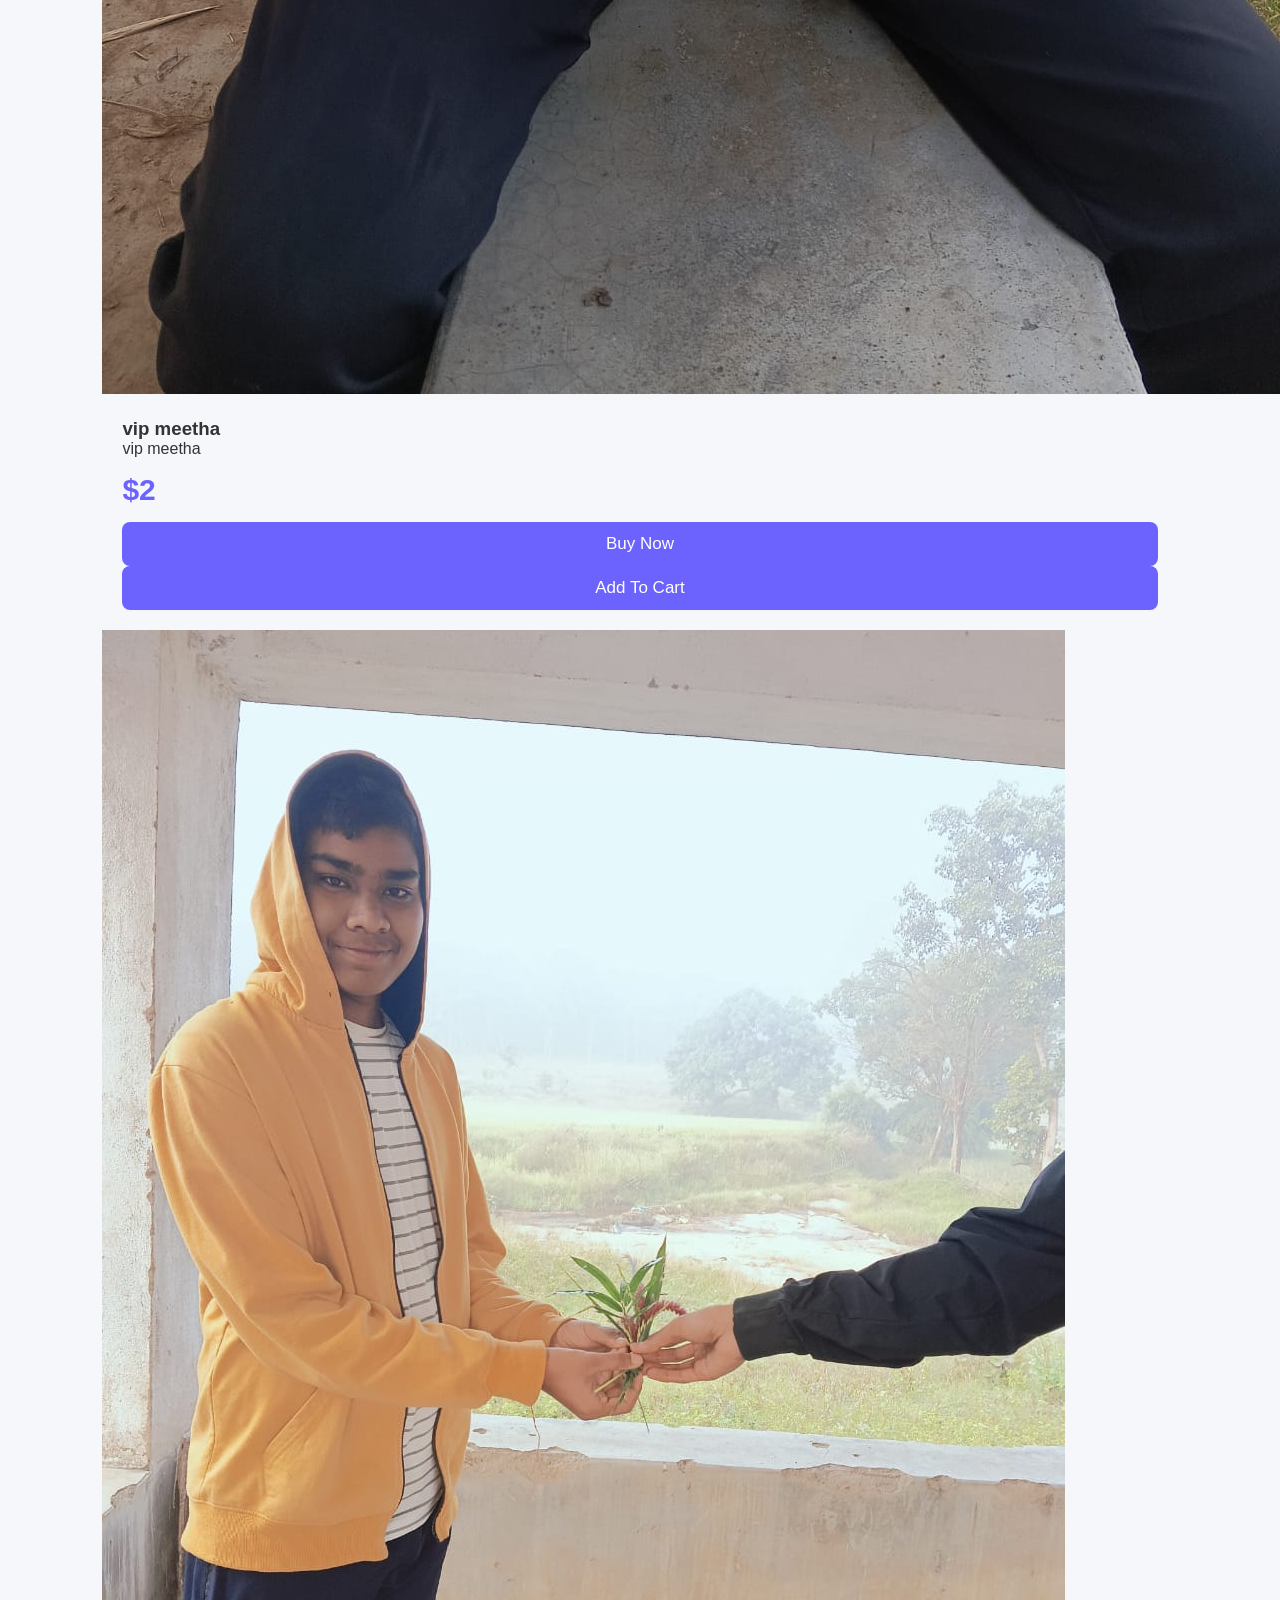
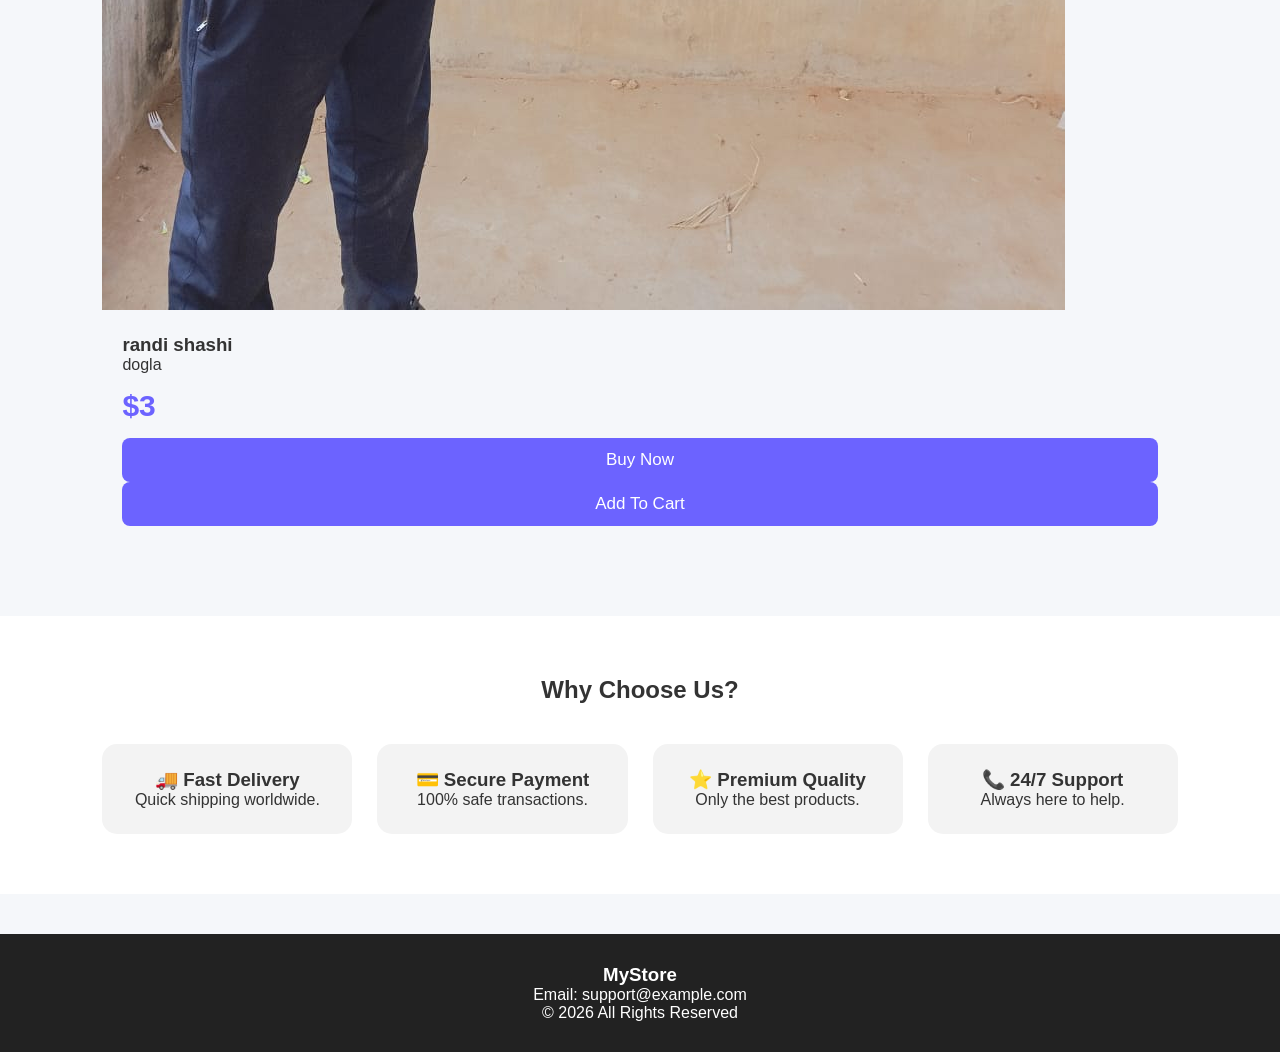
==== commit dcbac5a8: "Update index.html" ====
--- a/index.html
+++ b/index.html
@@ -258,7 +258,7 @@
 
 <p>stylish gay.</p>
 
-<div class="price">$1</div>
+<div class="price">$5</div>
 
 <button class="buy" onclick="buyNow()">Buy Now</button>
 <button class="buy"
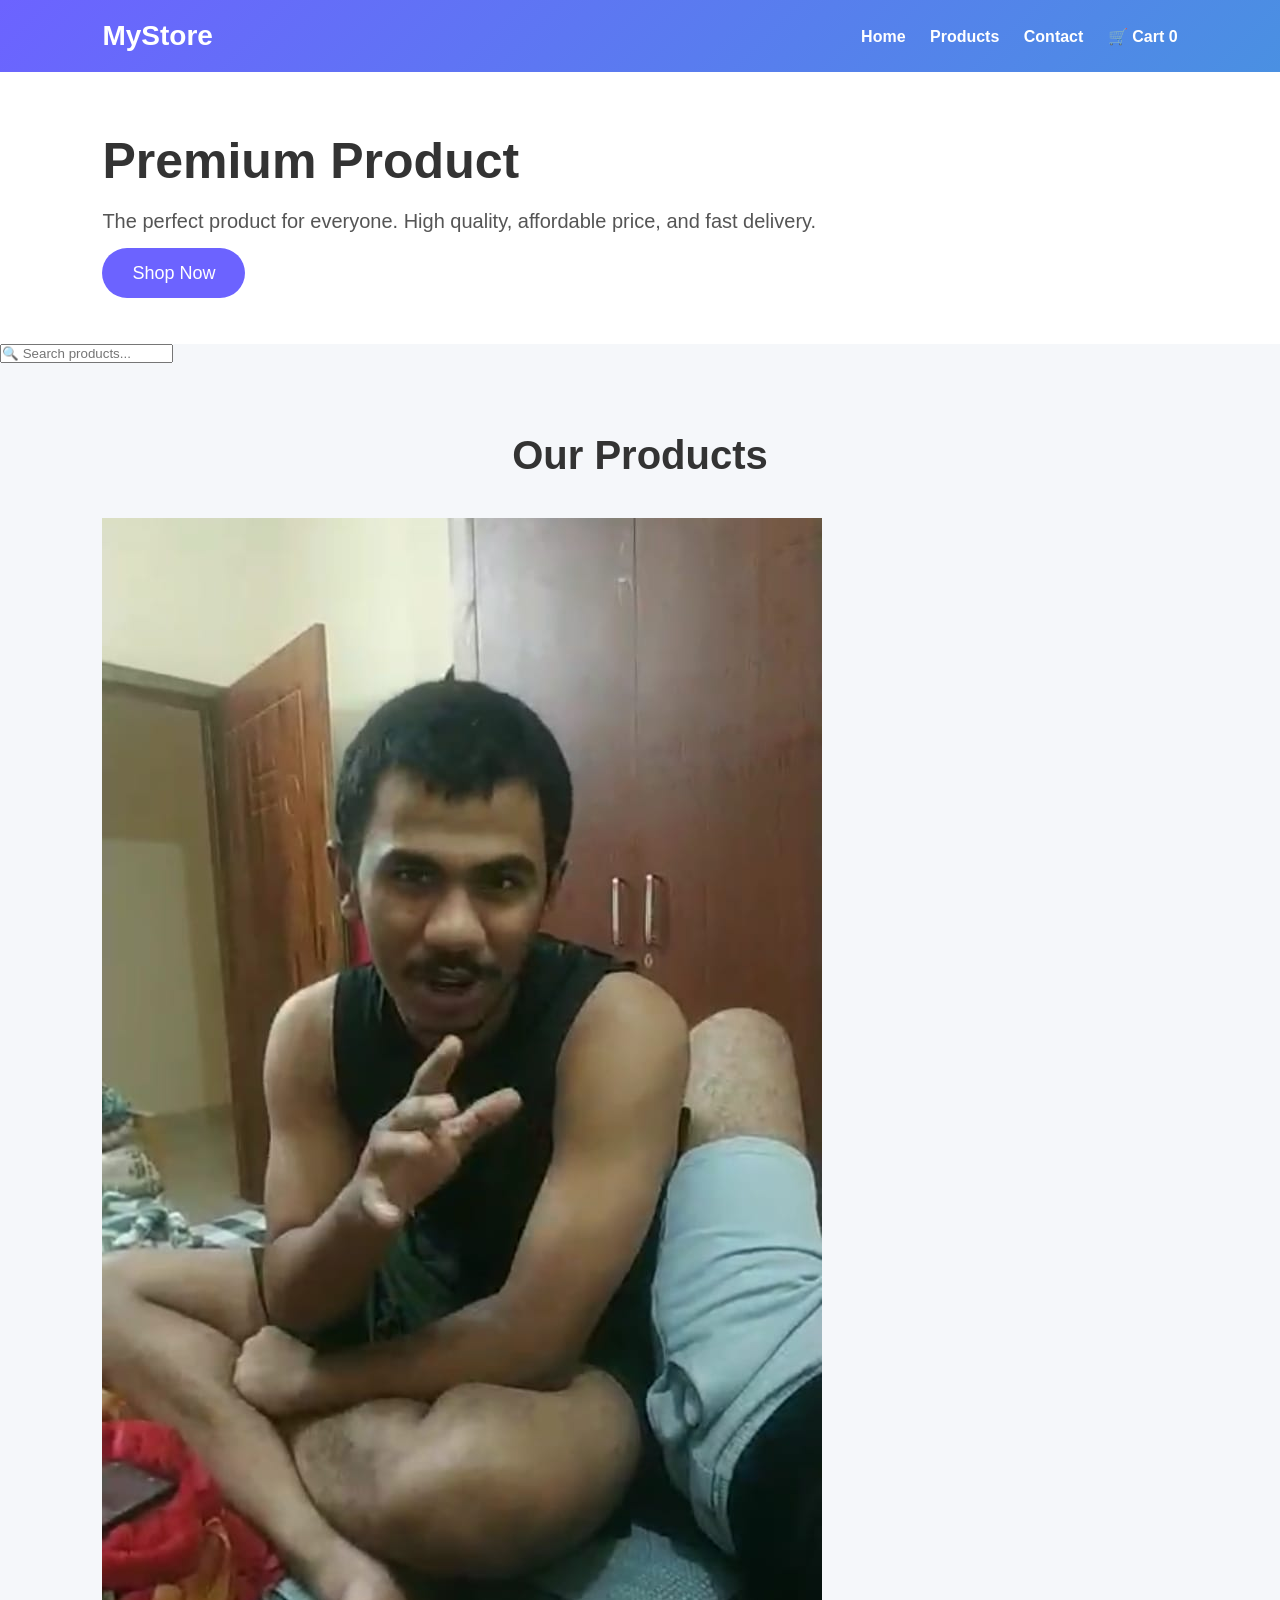
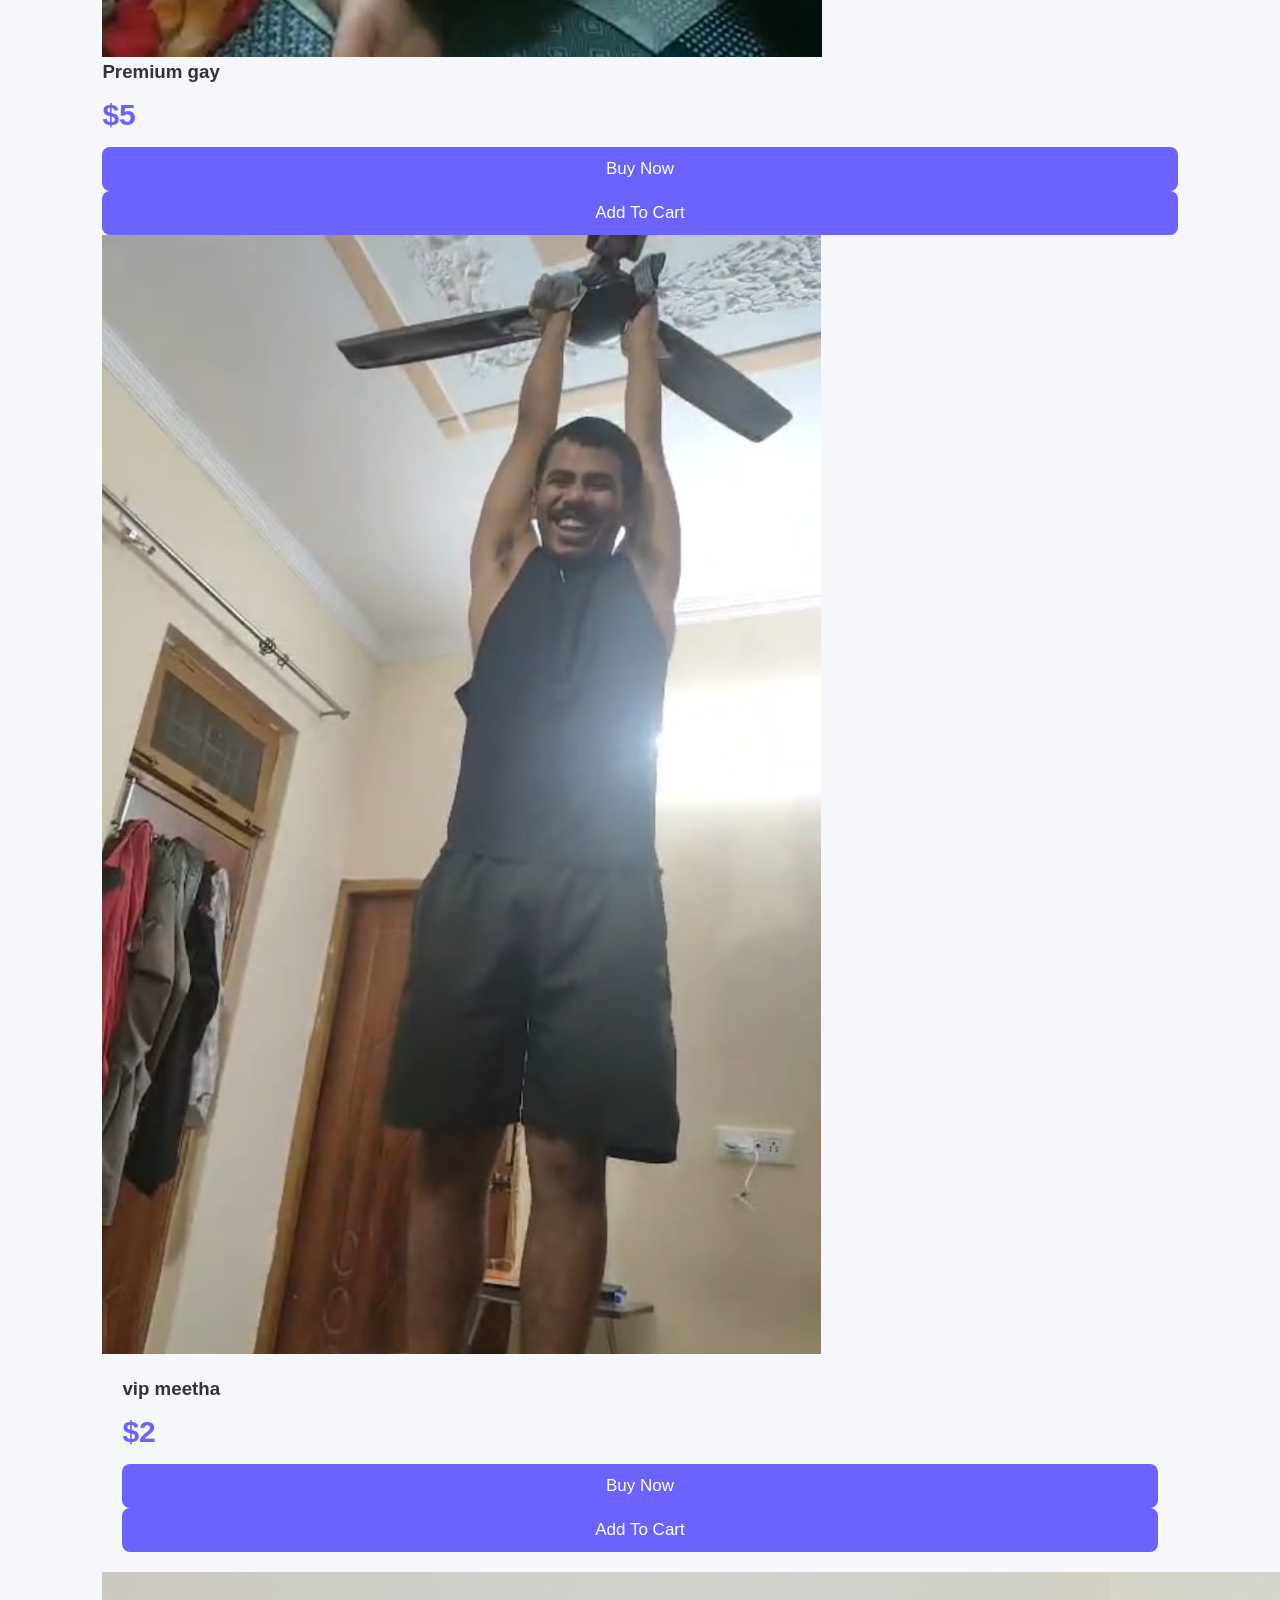
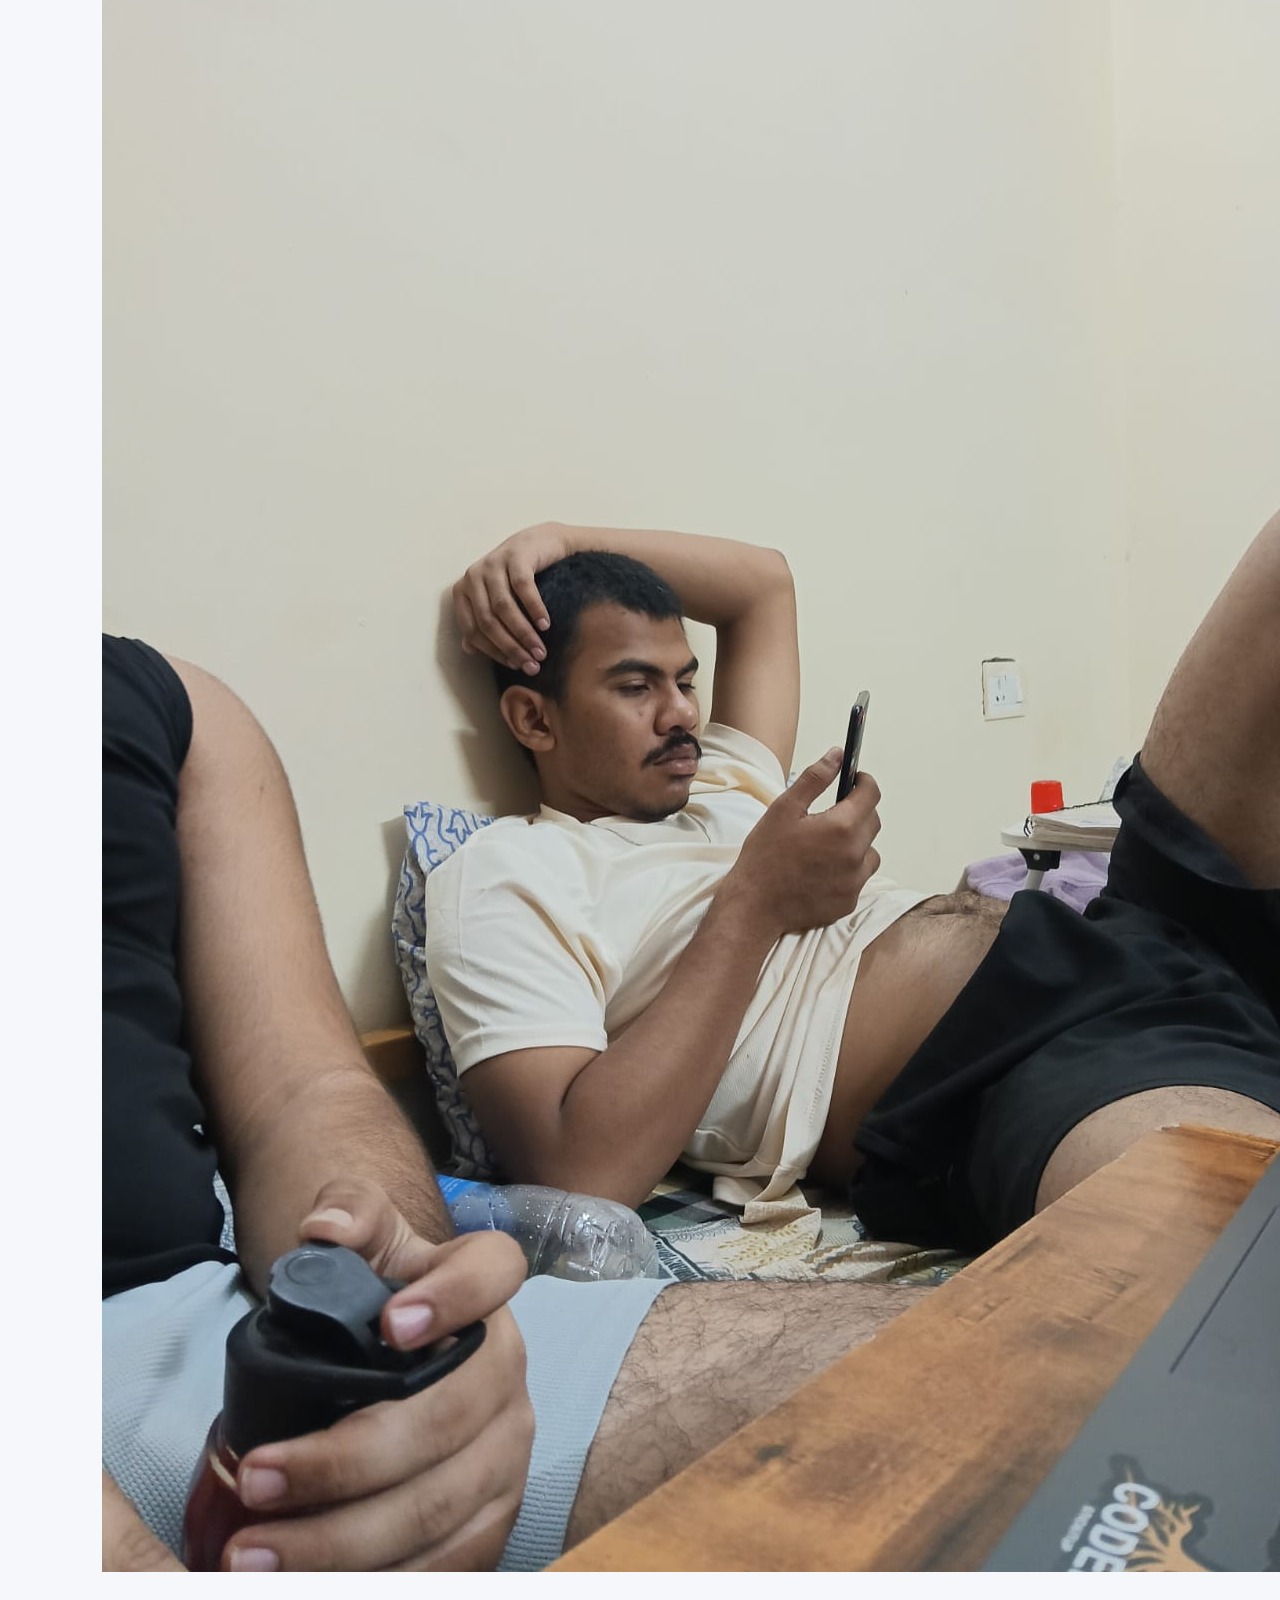
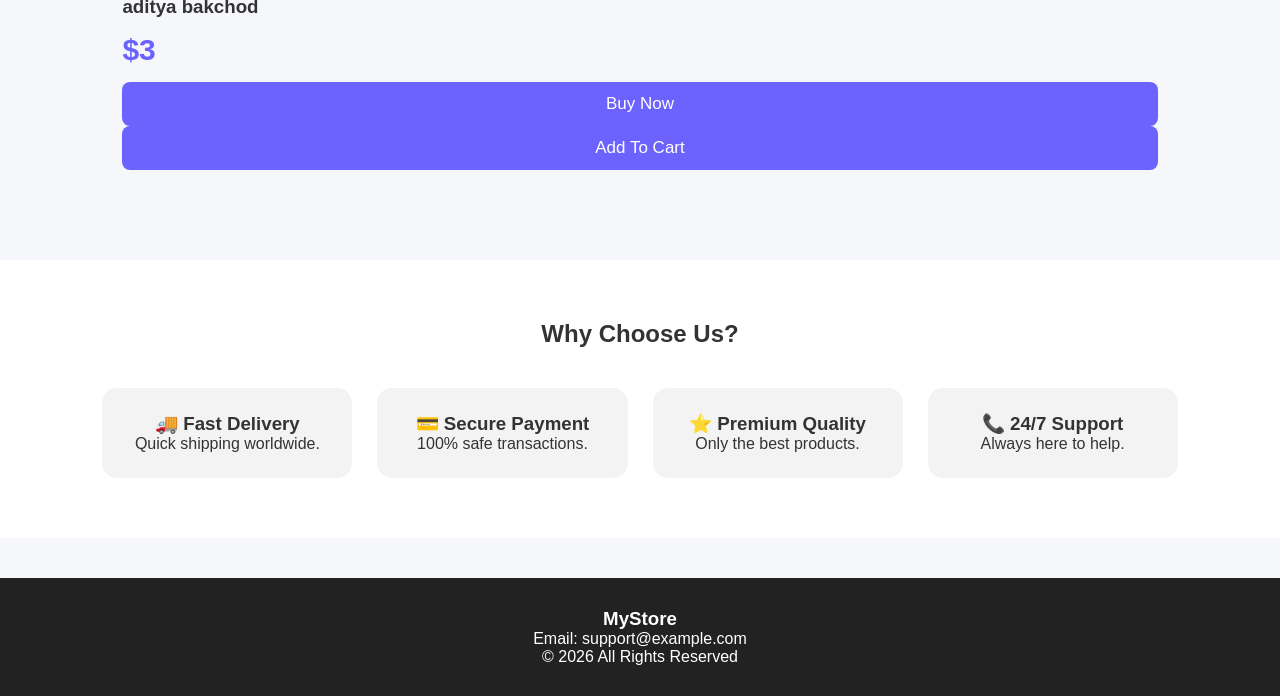
==== commit 0ba26b52: "change" ====
--- a/index.html
+++ b/index.html
@@ -256,7 +256,6 @@
 
 <h3>Premium gay</h3>
 
-<p>stylish gay.</p>
 
 <div class="price">$5</div>
 
@@ -276,7 +275,6 @@
 
 <h3>vip meetha</h3>
 
-<p>vip meetha</p>
 
 <div class="price">$2</div>
 
@@ -290,14 +288,13 @@
 
 </div>
 
-<div class="card product-card" data-category="randi"></div>
+<div class="card product-card" data-category="bakchod"></div>
 <img src="images/product3.jpeg" alt="randi">
 
 <div class="card-content">
 
-<h3>randi shashi</h3>
-
-<p>dogla </p>
+<h3>aditya bakchod</h3>
+
 
 <div class="price">$3</div>
 
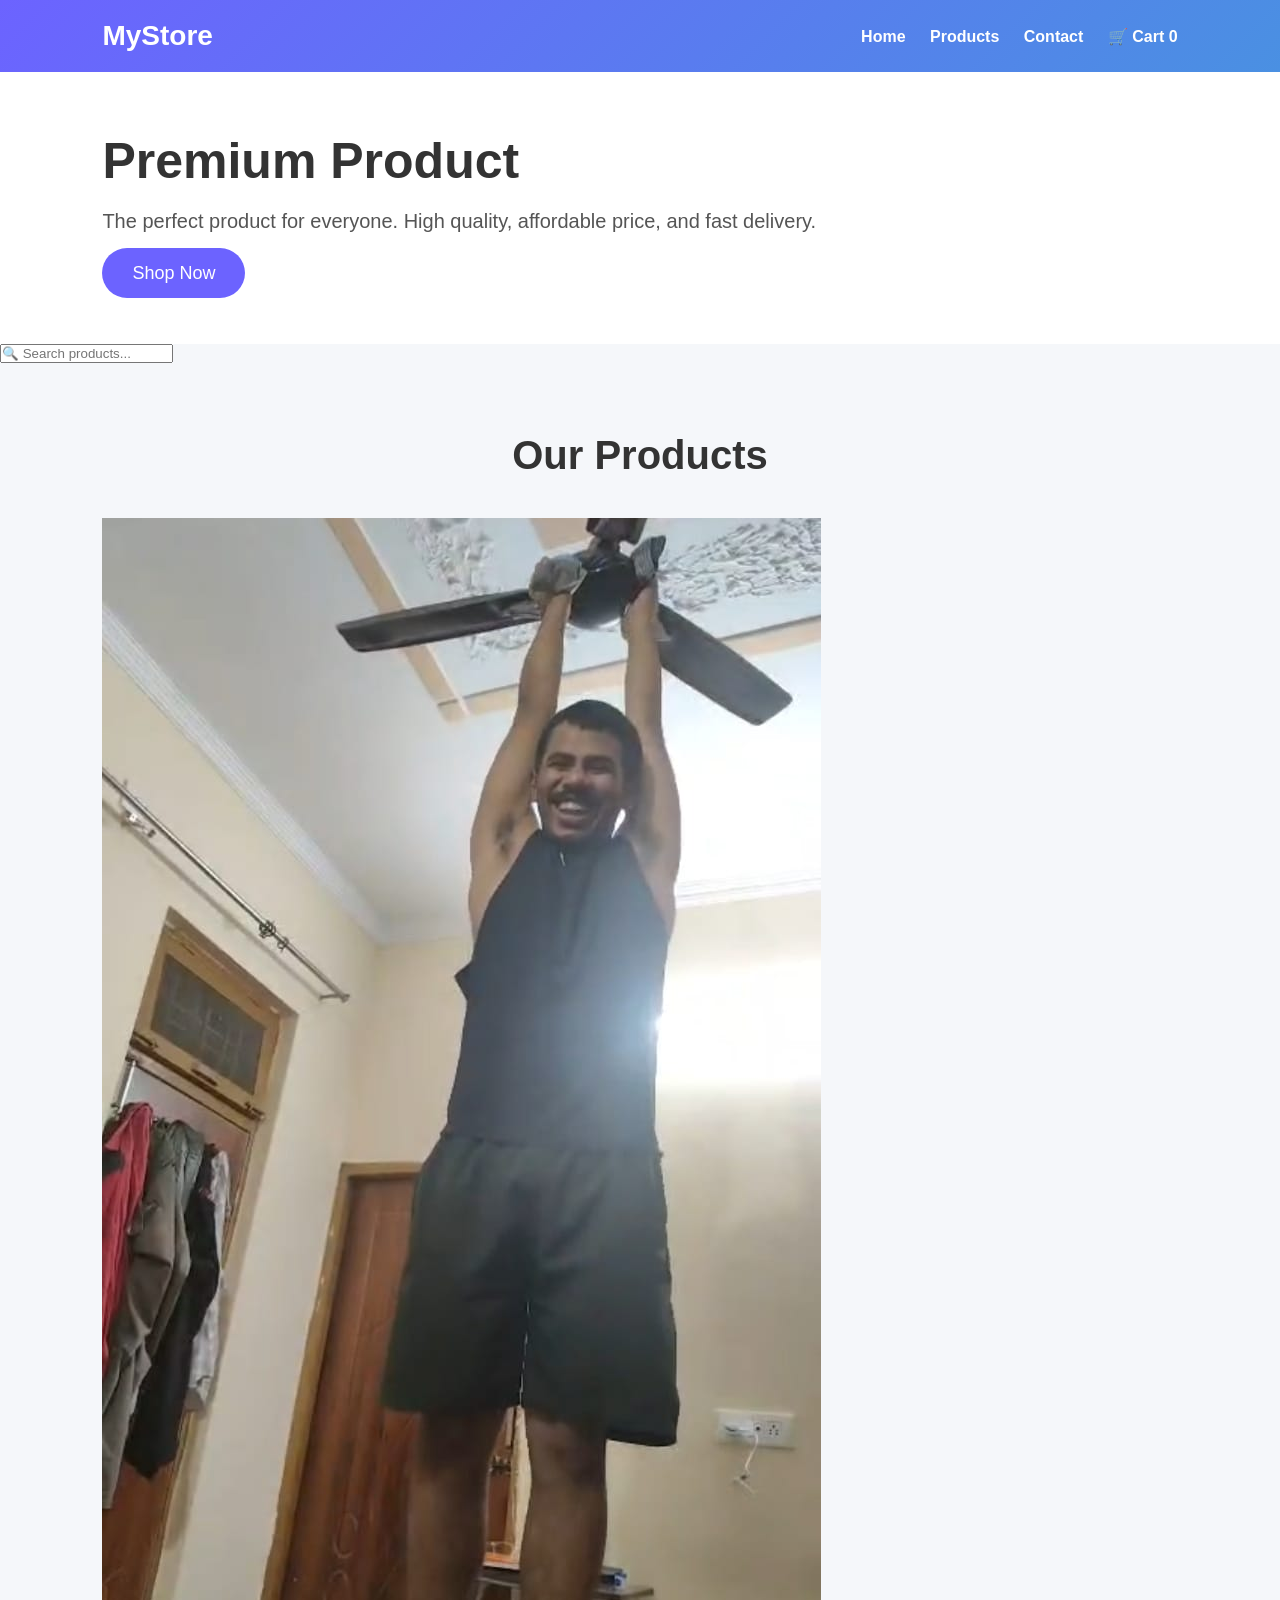
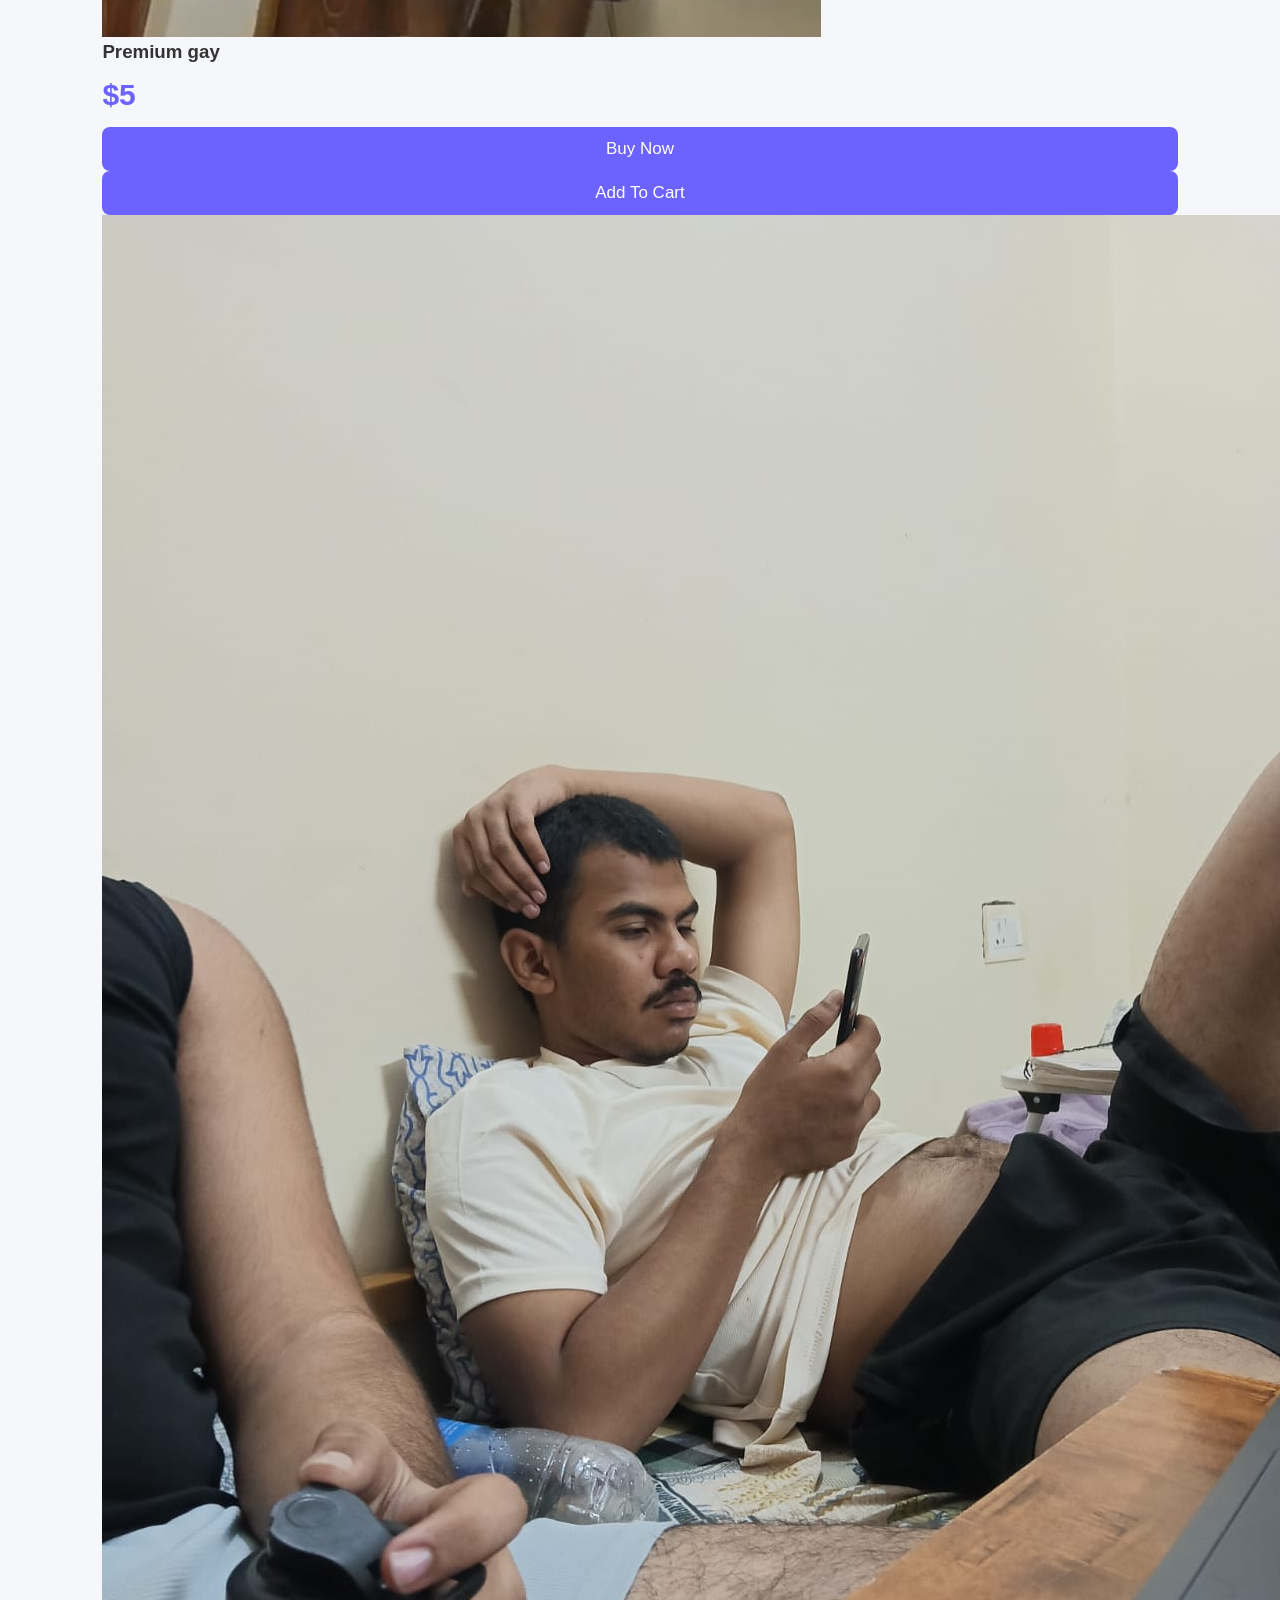
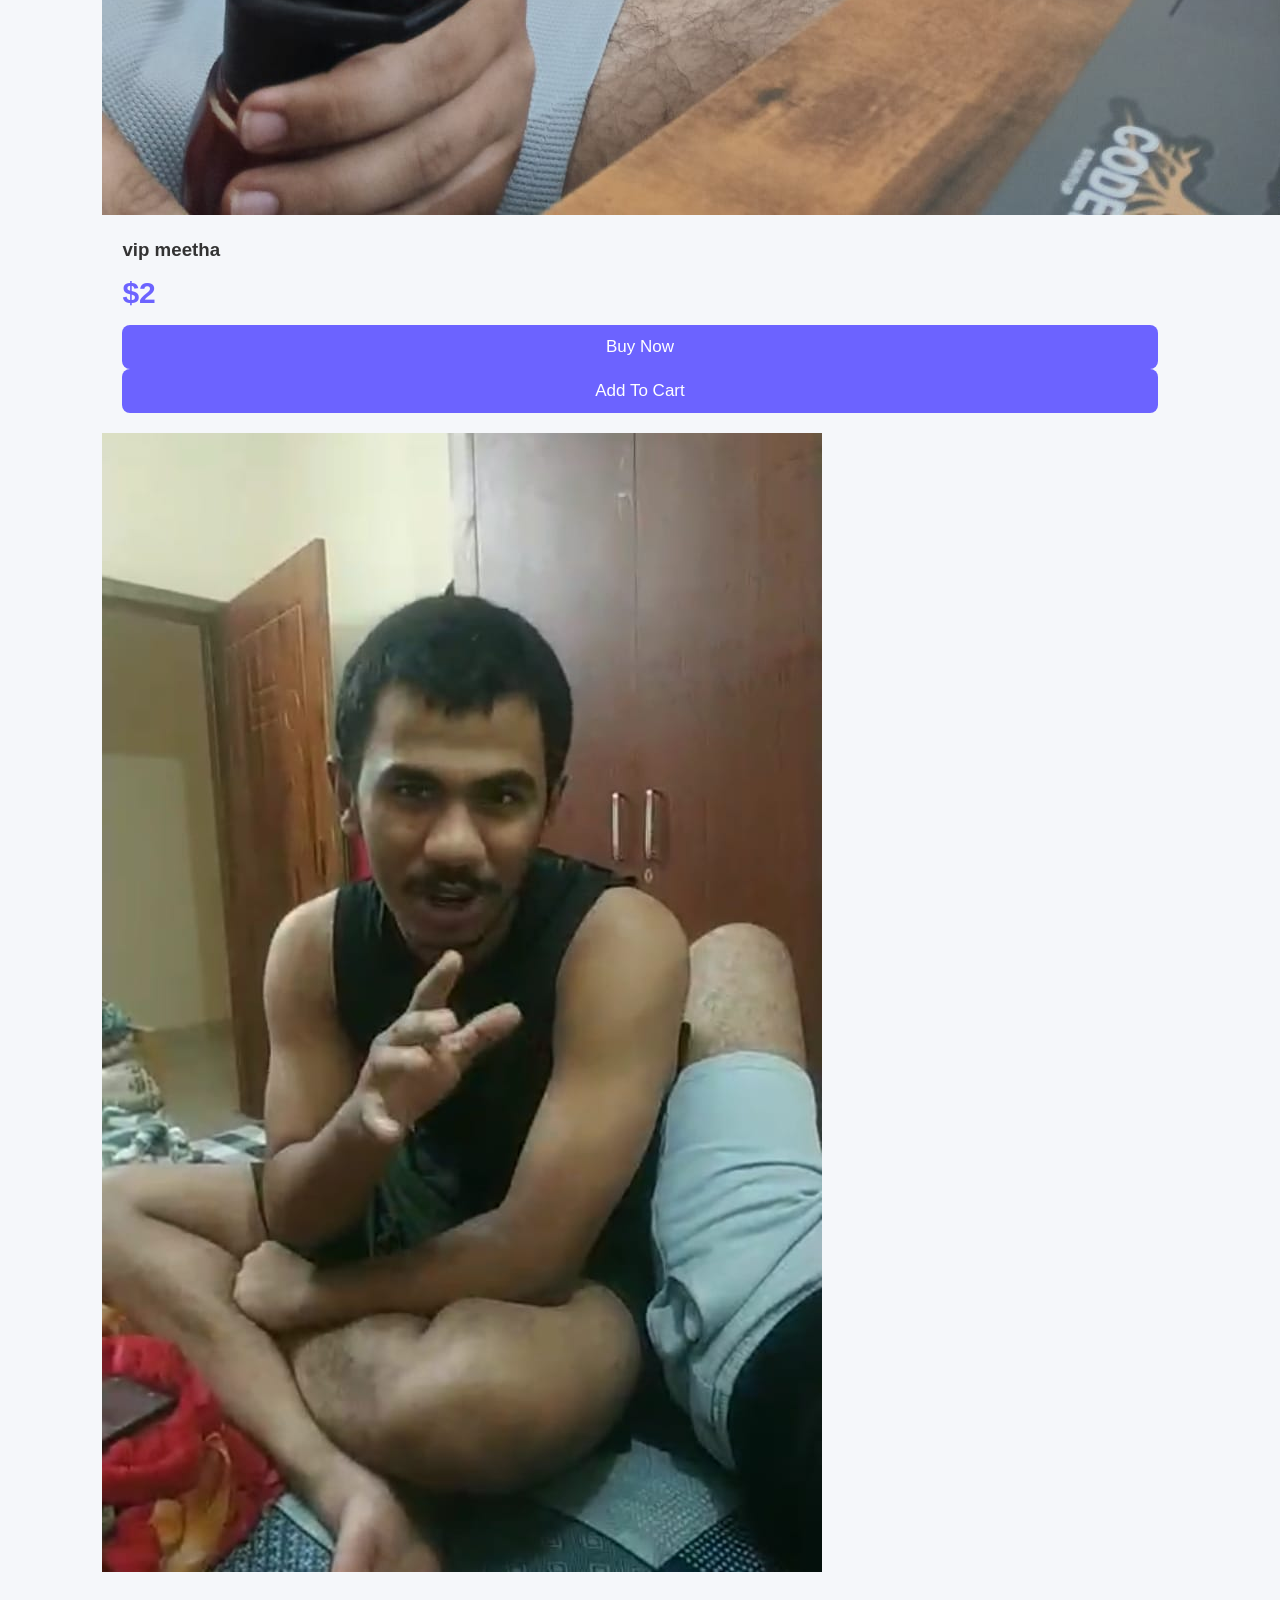
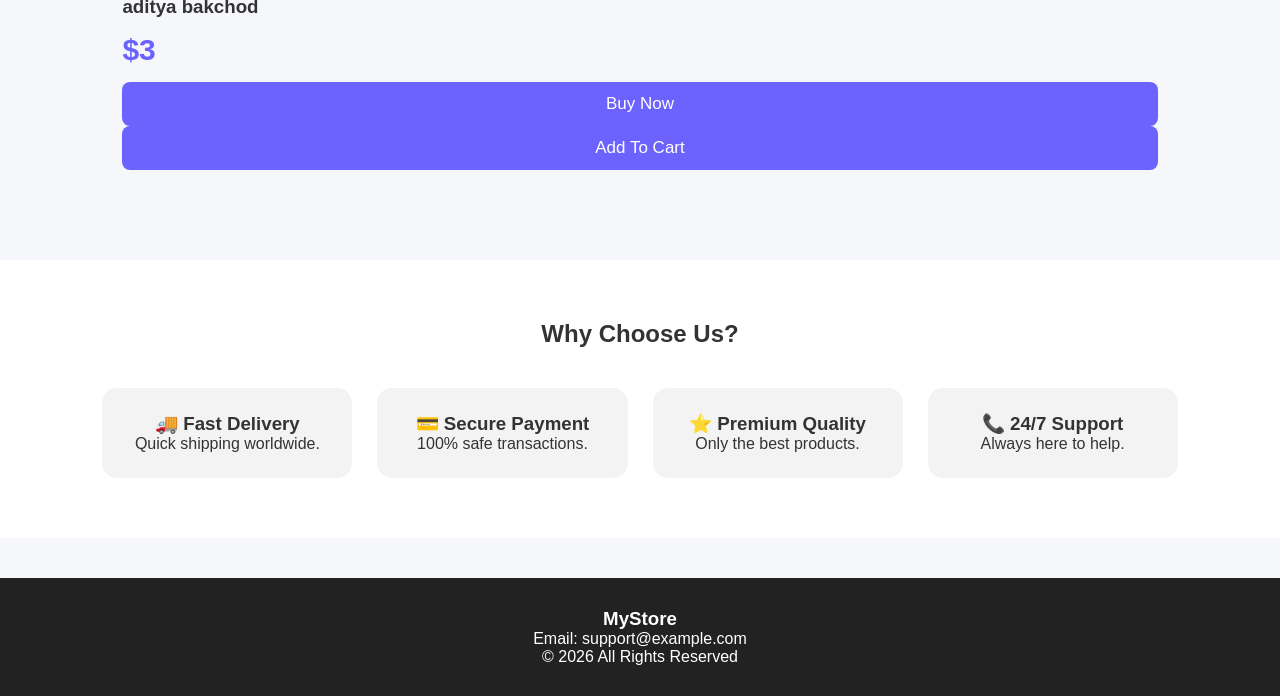
==== commit 7c24eac9: "Update index.html" ====
--- a/index.html
+++ b/index.html
@@ -252,7 +252,7 @@
 <h2>Our Products</h2>
 
 <div class="card product-card" data-category="gay"></div>
-<img src="images/product1.jpeg" alt="gay">
+<img src="images/product2.jpeg" alt="gay">
 
 <h3>Premium gay</h3>
 
@@ -270,7 +270,7 @@
 </div>
 
 <div class="card product-card" data-category="meetha"></div>
-<img src="images/product2.jpeg" alt="meetha">
+<img src="images/product3.jpeg" alt="meetha">
 <div class="card-content">
 
 <h3>vip meetha</h3>
@@ -289,7 +289,7 @@
 </div>
 
 <div class="card product-card" data-category="bakchod"></div>
-<img src="images/product3.jpeg" alt="randi">
+<img src="images/product1.jpeg" alt="randi">
 
 <div class="card-content">
 
